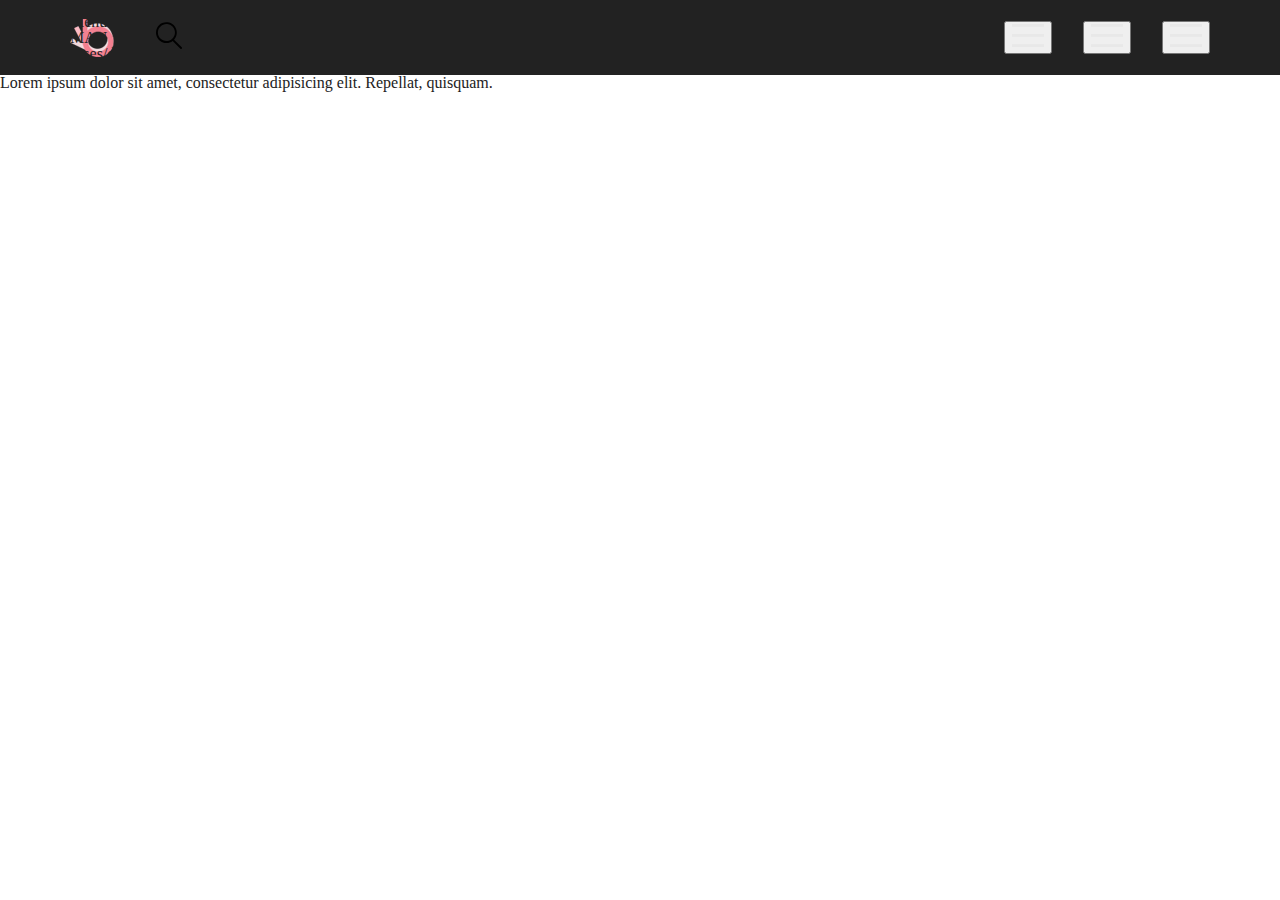
==== index.html @ 7499a008 "сборка проекта" ====
<!DOCTYPE html>
<html lang="en">

<head>
    <meta charset="UTF-8">
    <title>Магазин</title>
    <link rel="stylesheet" href="css/style.css">
    <link rel="stylesheet" href="css/reset.css">
    <link rel="preconnect" href="https://fonts.gstatic.com">
    <link href="https://fonts.googleapis.com/css2?family=Lato:wght@300;400;700&display=swap" rel="stylesheet">
</head>

<body>
    <header class="header">
        <div class="container header_container">
            <div class="header_logo_wrp">
                <img class="header_logo" src="img/logo.svg" alt="logo" width="44" height="38">
                <buttom class="header_button">
                    <svg width="27" height="28" viewBox="0 0 27 28" xmlns="http://www.w3.org/2000/svg">
                        <path d="M19.0596 17.6259C20.6713 15.8658 21.6282 13.6048 21.7698 11.2225C21.9113 8.84018 21.2288 6.48173 19.8369 4.54318C18.445 2.60463 16.4285 1.20404 14.126 0.576619C11.8234 -0.0508009 9.3751 0.13316 7.19217 1.09761C5.00923 2.06205 3.22463 3.74825 2.13804 5.87302C1.05145 7.9978 0.729054 10.4318 1.225 12.7661C1.72094 15.1005 3.00501 17.1932 4.86158 18.6927C6.71814 20.1922 9.03413 21.0072 11.4206 21.0009C13.673 21.004 15.8645 20.27 17.6606 18.9109L25.4086 26.7179C25.4941 26.807 25.5965 26.8781 25.7099 26.927C25.8232 26.9759 25.9452 27.0017 26.0686 27.0029C26.1923 27.0033 26.3148 26.9782 26.4283 26.9292C26.5419 26.8801 26.6441 26.8082 26.7286 26.7179C26.9025 26.537 26.9997 26.2958 26.9997 26.0449C26.9997 25.794 26.9025 25.5528 26.7286 25.3719L19.0596 17.6259ZM2.88662 10.5009C2.89946 8.81563 3.41094 7.17187 4.35659 5.77685C5.30224 4.38183 6.63972 3.29801 8.20044 2.662C9.76115 2.02599 11.4752 1.86627 13.1266 2.20298C14.7779 2.53969 16.2926 3.35775 17.4797 4.55404C18.6668 5.75033 19.4732 7.27129 19.7972 8.92519C20.1212 10.5791 19.9483 12.2919 19.3002 13.8476C18.6522 15.4034 17.5581 16.7325 16.1559 17.6674C14.7536 18.6023 13.1059 19.1011 11.4206 19.1009C9.14916 19.0901 6.97482 18.1784 5.37484 16.566C3.77486 14.9537 2.87998 12.7724 2.88662 10.5009Z" />
                    </svg>
                </buttom>
            </div>
            <ul class="header_menu-list">
                <li class="header_menu-item">
                    <button class="header_button">
                        <svg width="32" height="23" viewBox="0 0 32 23" fill="none" xmlns="http://www.w3.org/2000/svg">
                            <path d="M0 23V20.31H32V23H0ZM0 12.76V10.07H32V12.76H0ZM0 2.69V0H32V2.69H0Z" fill="#E8E8E8" />
                        </svg>
                    </button>
                </li>
                <li class="header_menu-item">
                    <button class="header_button">
                        <svg width="32" height="23" viewBox="0 0 32 23" fill="none" xmlns="http://www.w3.org/2000/svg">
                            <path d="M0 23V20.31H32V23H0ZM0 12.76V10.07H32V12.76H0ZM0 2.69V0H32V2.69H0Z" fill="#E8E8E8" />
                        </svg>
                    </button>
                </li>
                <li class="header_menu-item">
                    <button class="header_button">
                        <svg width="32" height="23" viewBox="0 0 32 23" fill="none" xmlns="http://www.w3.org/2000/svg">
                            <path d="M0 23V20.31H32V23H0ZM0 12.76V10.07H32V12.76H0ZM0 2.69V0H32V2.69H0Z" fill="#E8E8E8" />
                        </svg>
                    </button>
                </li>
            </ul>
            <nav class="header_navugation">
                <p class="header_navugation-title">Menu</p>
                <ul>
                    <li class="header_navigation-item">
                        <p class="header_navigation-item">MAN</p>
                        <ul class="header_navigation-sub-list">
                            <li>asses/dges</li>
                        </ul>
                    </li>
                    <li class="header_navigation-item"></li>
                    <li class="header_navigation-item"></li>
                </ul>
            </nav>
        </div>
    </header>
    <main class="main">
    <h1>Lorem ipsum dolor sit amet, consectetur adipisicing elit. Repellat, quisquam.</h1>

    </main>

    <footer class="footer">

    </footer>
</body></html>
---- css/style.css ----
body {
    font-family: 'Lato', sans-serif;
    font-style: normal;
    font-weight: 300;
    font-size: 13.972px;
    line-height: 17px;
}

:root {
    --black-color: #222222
}

.header {
    position: relative;
    height: 75px;
    background-color: var(--black-color);
}

.container {
    width: 1140px;
    margin: 0 auto;
}

.header_logo {
    margin: 0 41px 0 0;
}

.header_logo_wrp {}

.heder_button {
    padding: 10px 0 0 0;
    background-color: transparent;
    border: none;
}

.header_container {
    justify-content: space-between;
    height: 100%;
    display: flex;
    align-items: center;
}

.header_menu-list,
.header_logo_wrp {
    display: flex;
    align-items: center;
}

.header_menu-item:not(:last-child) {
    margin: 0 31px 0 0;
}

.header_navugation {
    position: absolute;

}
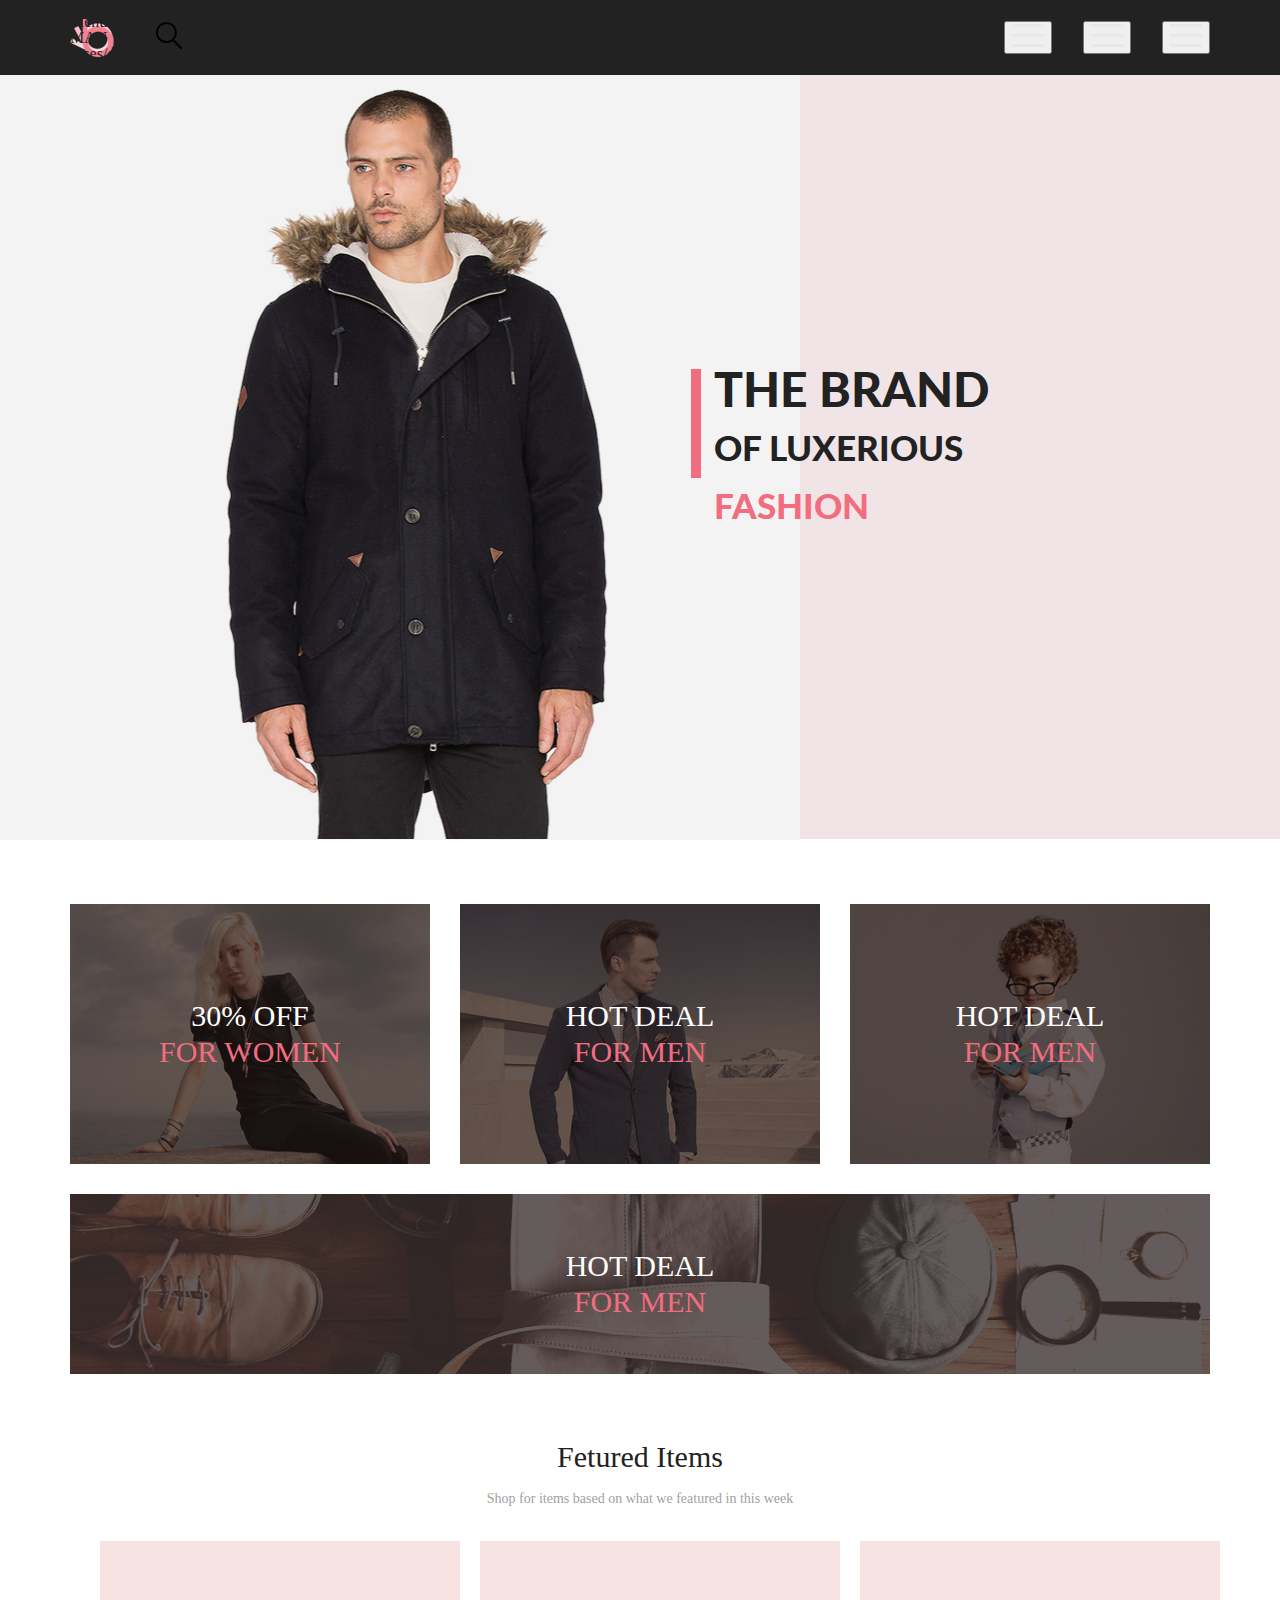
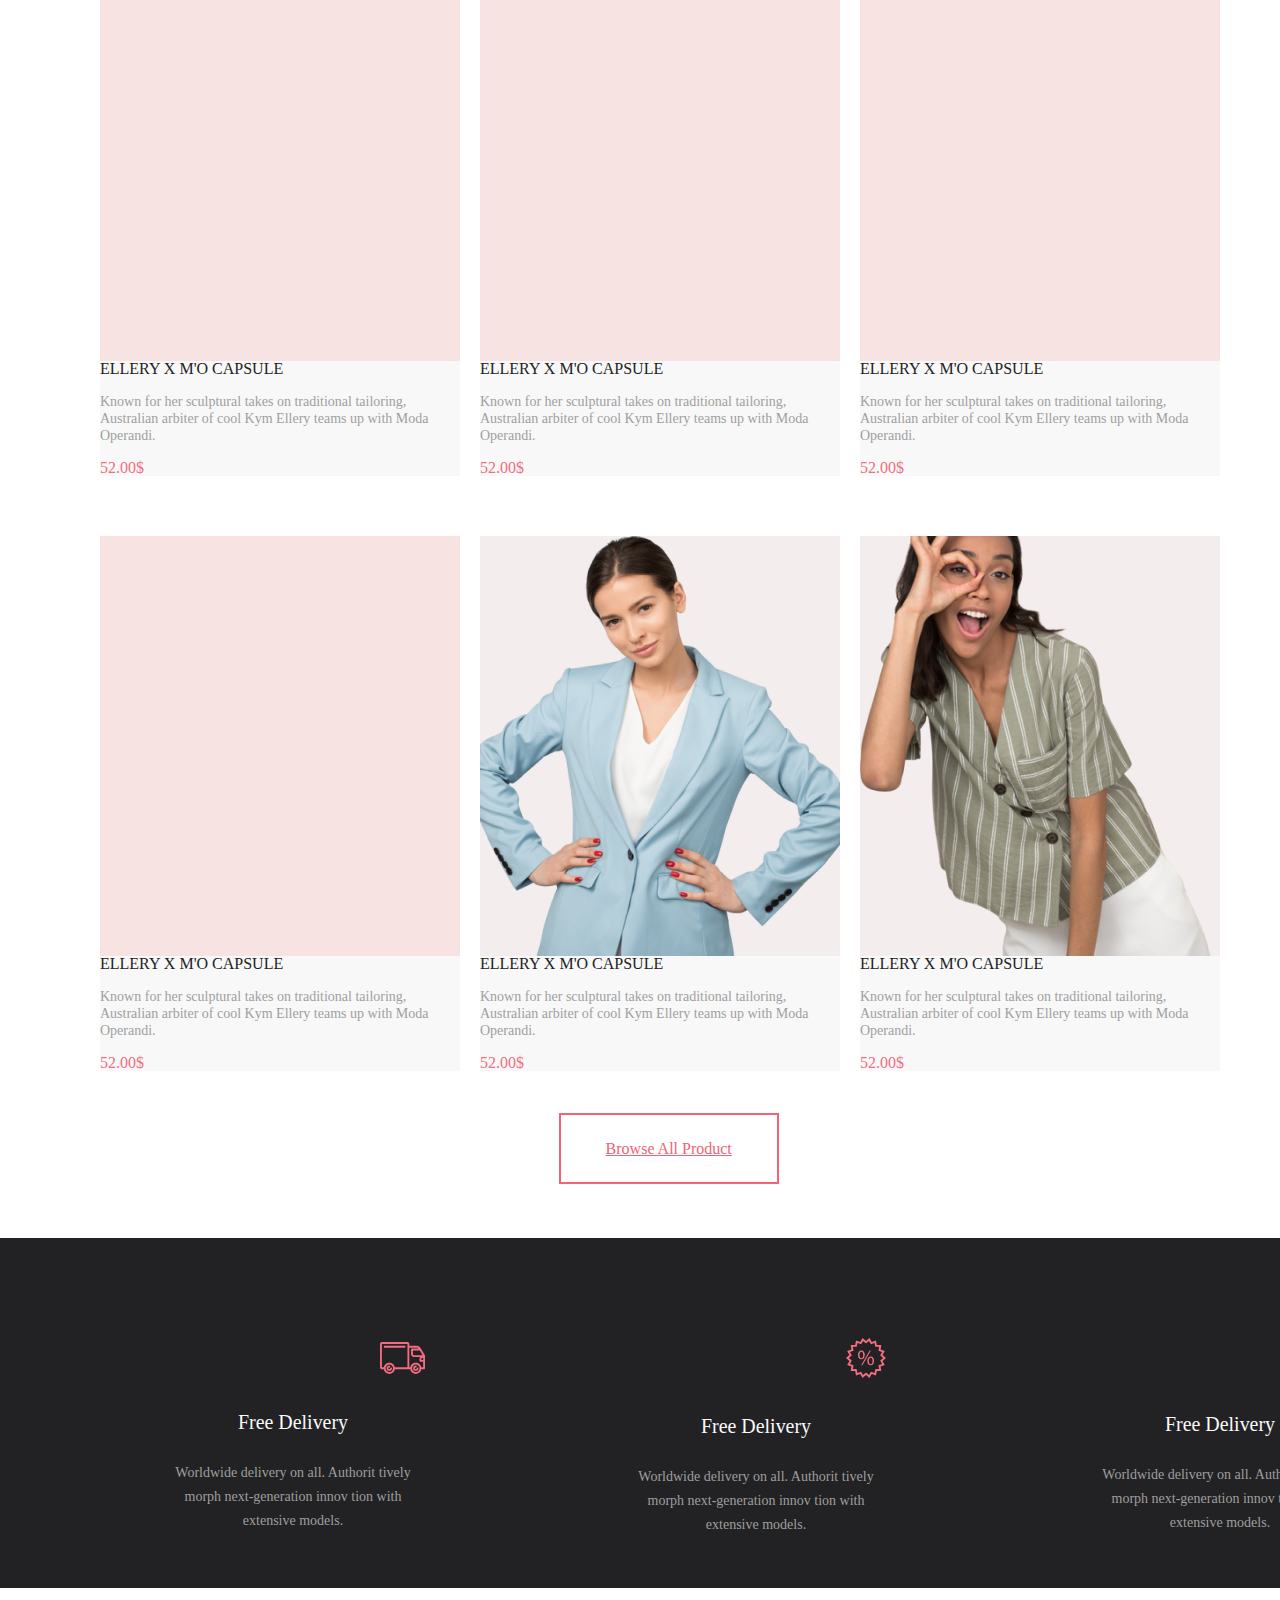
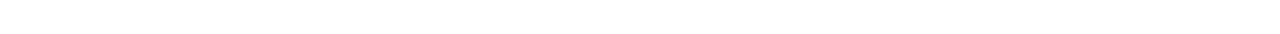
==== commit 72647eeb: "собранный макет" ====
--- a/index.html
+++ b/index.html
@@ -7,7 +7,7 @@
     <link rel="stylesheet" href="css/style.css">
     <link rel="stylesheet" href="css/reset.css">
     <link rel="preconnect" href="https://fonts.gstatic.com">
-    <link href="https://fonts.googleapis.com/css2?family=Lato:wght@300;400;700&display=swap" rel="stylesheet">
+    <link href="https://fonts.googleapis.com/css2?family=Lato:wght@300;400;700:900&display=swap" rel="stylesheet">
 </head>
 
 <body>
@@ -59,12 +59,133 @@
             </nav>
         </div>
     </header>
+
     <main class="main">
-    <h1>Lorem ipsum dolor sit amet, consectetur adipisicing elit. Repellat, quisquam.</h1>
+        <div class="cap">
+            <div class="content">
+                <img src="img/upIcon.png" alt="poto">
+            </div>
+            <div class="puhovik">
+                <img src="img/puhovik.png" alt="puhovik">
+            </div>
+            <div class="border">
+            </div>
+            <div class="text_cap">
+                <h2>THE BRAND</h2>
+                <p class="sub">OF LUXERIOUS <span class="pink">FASHION</span></p>
+            </div>
+        </div>
 
+        <div class="small_baners_box">
+            <div class="small_baners container">
+                <div class="small_baner">
+                    <div class="image">
+                        <img src="img/content1.png" alt="">
+                    </div>
+                    <div class="text">
+                        <p>30% OFF<br><span class="pink">FOR WOMEN</span></p>
+                    </div>
+                </div>
+                <div class="small_baner">
+                    <div class="image">
+                        <img src="img/content2.png" alt="">
+                    </div>
+                    <div class="text">
+                        <p>HOT DEAL<br><span class="pink">FOR MEN</span></p>
+                    </div>
+                </div>
+                <div class="small_baner">
+                    <div class="image">
+                        <img src="img/content3.png" alt="">
+                    </div>
+                    <div class="text">
+                        <p>HOT DEAL<br><span class="pink">FOR MEN</span></p>
+                    </div>
+                </div>
+            </div>
+
+            <div class="small_baners container">
+                <div class="small_baner">
+                    <div class="image">
+                        <img src="img/content4.png" alt="">
+                    </div>
+                    <div class="text">
+                        <p>HOT DEAL<br><span class="pink">FOR MEN</span></p>
+                    </div>
+                </div>
+            </div>
+        </div>
+
+        <div class="shop container">
+            <div class="text">
+                <p>Fetured Items<br><span class="low_text">Shop for items based on what we featured in this week</span></p>
+            </div>
+            <div class="shop_room">
+                <div class="product">
+                    <img class="img_product" src="img/fon_reset.png" alt="">
+                    <div class="subtext">
+                        <p>ELLERY X M'O CAPSULE<br><br><span class="low_text">Known for her sculptural takes on traditional tailoring, Australian arbiter of cool Kym Ellery teams up with Moda Operandi.</span><br><br><span class="pink">52.00$</span></p>
+                    </div>
+                </div>
+                <div class="product">
+                    <img class="img_product" src="img/fon_reset.png" alt="">
+                    <div class="subtext">
+                        <p>ELLERY X M'O CAPSULE<br><br><span class="low_text">Known for her sculptural takes on traditional tailoring, Australian arbiter of cool Kym Ellery teams up with Moda Operandi.</span><br><br><span class="pink">52.00$</span></p>
+                    </div>
+                </div>
+                <div class="product">
+                    <img class="img_product" src="img/fon_reset.png" alt="">
+                    <div class="subtext">
+                        <p>ELLERY X M'O CAPSULE<br><br><span class="low_text">Known for her sculptural takes on traditional tailoring, Australian arbiter of cool Kym Ellery teams up with Moda Operandi.</span><br><br><span class="pink">52.00$</span></p>
+                    </div>
+                </div>
+            </div>
+            <div class="shop_room">
+                <div class="product">
+                    <img class="img_product" src="img/fon_reset.png" alt="">
+                    <div class="subtext">
+                        <p>ELLERY X M'O CAPSULE<br><br><span class="low_text">Known for her sculptural takes on traditional tailoring, Australian arbiter of cool Kym Ellery teams up with Moda Operandi.</span><br><br><span class="pink">52.00$</span></p>
+                    </div>
+                </div>
+                <div class="product">
+                    <img src="img/product5.png" alt="">
+                    <div class="subtext">
+                        <p>ELLERY X M'O CAPSULE<br><br><span class="low_text">Known for her sculptural takes on traditional tailoring, Australian arbiter of cool Kym Ellery teams up with Moda Operandi.</span><br><br><span class="pink">52.00$</span></p>
+                    </div>
+                </div>
+                <div class="product">
+                    <img class="img_product" src="img/product6.png" alt="">
+                    <div class="subtext">
+                        <p>ELLERY X M'O CAPSULE<br><br><span class="low_text">Known for her sculptural takes on traditional tailoring, Australian arbiter of cool Kym Ellery teams up with Moda Operandi.</span><br><br><span class="pink">52.00$</span></p>
+                    </div>
+                </div>
+            </div>
+            <div class="button_sale">
+                <a class="sale" href="#">Browse All Product</a>
+            </div>
+        </div>
+        <div class="clear"></div>
     </main>
-
-    <footer class="footer">
-
+    <footer class="footer clear">
+            <div class="footer_info">
+                <div class="quality">
+                    <img class="qua" src="img/qua1.svg" alt="">
+                    <div class="text"><br>
+                        <p>Free Delivery<br><br><span class="low_text">Worldwide delivery on all. Authorit tively morph next-generation innov tion with extensive models.</span></p>
+                    </div>
+                </div>
+                <div class="quality">
+                    <img class="qua" src="img/qua3.svg" alt="">
+                    <div class="text"><br>
+                        <p>Free Delivery<br><br><span class="low_text">Worldwide delivery on all. Authorit tively morph next-generation innov tion with extensive models.</span></p>
+                    </div>
+                </div>
+                <div class="quality">
+                    <img class="qua" src="img/qua2.svg" alt="">
+                    <div class="text"><br>
+                        <p>Free Delivery<br><br><span class="low_text">Worldwide delivery on all. Authorit tively morph next-generation innov tion with extensive models.</span></p>
+                    </div>
+                </div>
+            </div>
     </footer>
 </body></html>
--- a/css/style.css
+++ b/css/style.css
@@ -1,13 +1,14 @@
+:root {
+    --black-color: #222222
+}
+
 body {
     font-family: 'Lato', sans-serif;
     font-style: normal;
     font-weight: 300;
-    font-size: 13.972px;
+    font-size: 14px;
     line-height: 17px;
-}
-
-:root {
-    --black-color: #222222
+    width: 100%;
 }
 
 .header {
@@ -24,8 +25,6 @@
 .header_logo {
     margin: 0 41px 0 0;
 }
-
-.header_logo_wrp {}
 
 .heder_button {
     padding: 10px 0 0 0;
@@ -54,3 +53,163 @@
     position: absolute;
 
 }
+
+.cap {
+    margin: auto;
+    width: 100%;
+    background: #F1E4E6;
+}
+
+.text_cap {
+    position: absolute;
+    left: 55.75%;
+    right: 20.69%;
+    top: 40%;
+    bottom: 86.86%;
+    font-family: Lato;
+    font-style: normal;
+    font-weight: 900;
+    font-size: 48px;
+    line-height: 58px;
+    color: #222222;
+}
+
+.border {
+    position: absolute;
+    left: 54%;
+    right: 45.25%;
+    top: 41%;
+    bottom: 46.89%;
+    background: #F16D7F;
+}
+
+.cap .sub {
+    font-size: 35px;
+}
+
+.pink {
+    color: #F16D7F;
+}
+
+.content {
+    position: absolute;
+
+}
+
+puhovik {
+    position: absolute;
+}
+
+.small_baners_box {
+    margin: 50px 0;
+}
+
+.small_baners {
+    display: flex;
+    justify-content: space-between;
+}
+
+.small_baner {
+    position: relative;
+    margin: 15px 0;
+}
+
+.small_baner .image {
+    position: relative;
+}
+
+.small_baner .image:after {
+    content: '';
+    display: block;
+    position: absolute;
+    top: 0;
+    left: 0;
+    width: 100%;
+    height: 100%;
+    background: url('/img/contentFon.png') center center no-repeat;
+    background-size: cover;
+}
+
+.small_baner .text {
+    position: absolute;
+    top: 50%;
+    transform: translate(0, -50%);
+    left: 0;
+    text-align: center;
+    width: 100%;
+    color: #fff;
+}
+
+.text {
+    font-size: 30px;
+    line-height: 36px;
+    text-align: center;
+    margin: 0 auto;
+}
+
+.low_text {
+    font-size: 14px;
+    line-height: 17px;
+    color: #9F9F9F;
+}
+
+.img_product {
+    background-color: #F7E4E2;
+
+}
+
+.shop_room {
+    display: flex;
+    padding: 20px
+}
+
+.shop_room .product {
+    margin: 10px;
+    background: #F8F8F8;
+}
+
+.shop .button_sale {
+    position: relative;
+    float: right;
+    right: 38%;
+    margin-top: 38px;
+}
+
+.button_sale .sale {
+    font-size: 16px;
+    line-height: 19px;
+    color: #F26376;
+    outline: 2px solid #F26376;
+    padding: 25px 45px;
+}
+
+.clear {
+    clear: both;
+}
+
+.footer {
+    background-color: #222224;
+    margin-top: 80px;
+    height: 350px;
+}
+
+.footer_info {
+    margin: 60px;
+    display: flex;
+}
+
+.quality {
+    align-content: center;
+    margin: 100px;
+}
+
+.quality .text p {
+    color: #FBFBFB;
+    font-size: 19.96px;
+    line-height: 24px;
+    text-align: center
+}
+
+.qua {
+     margin-left: 220px
+}
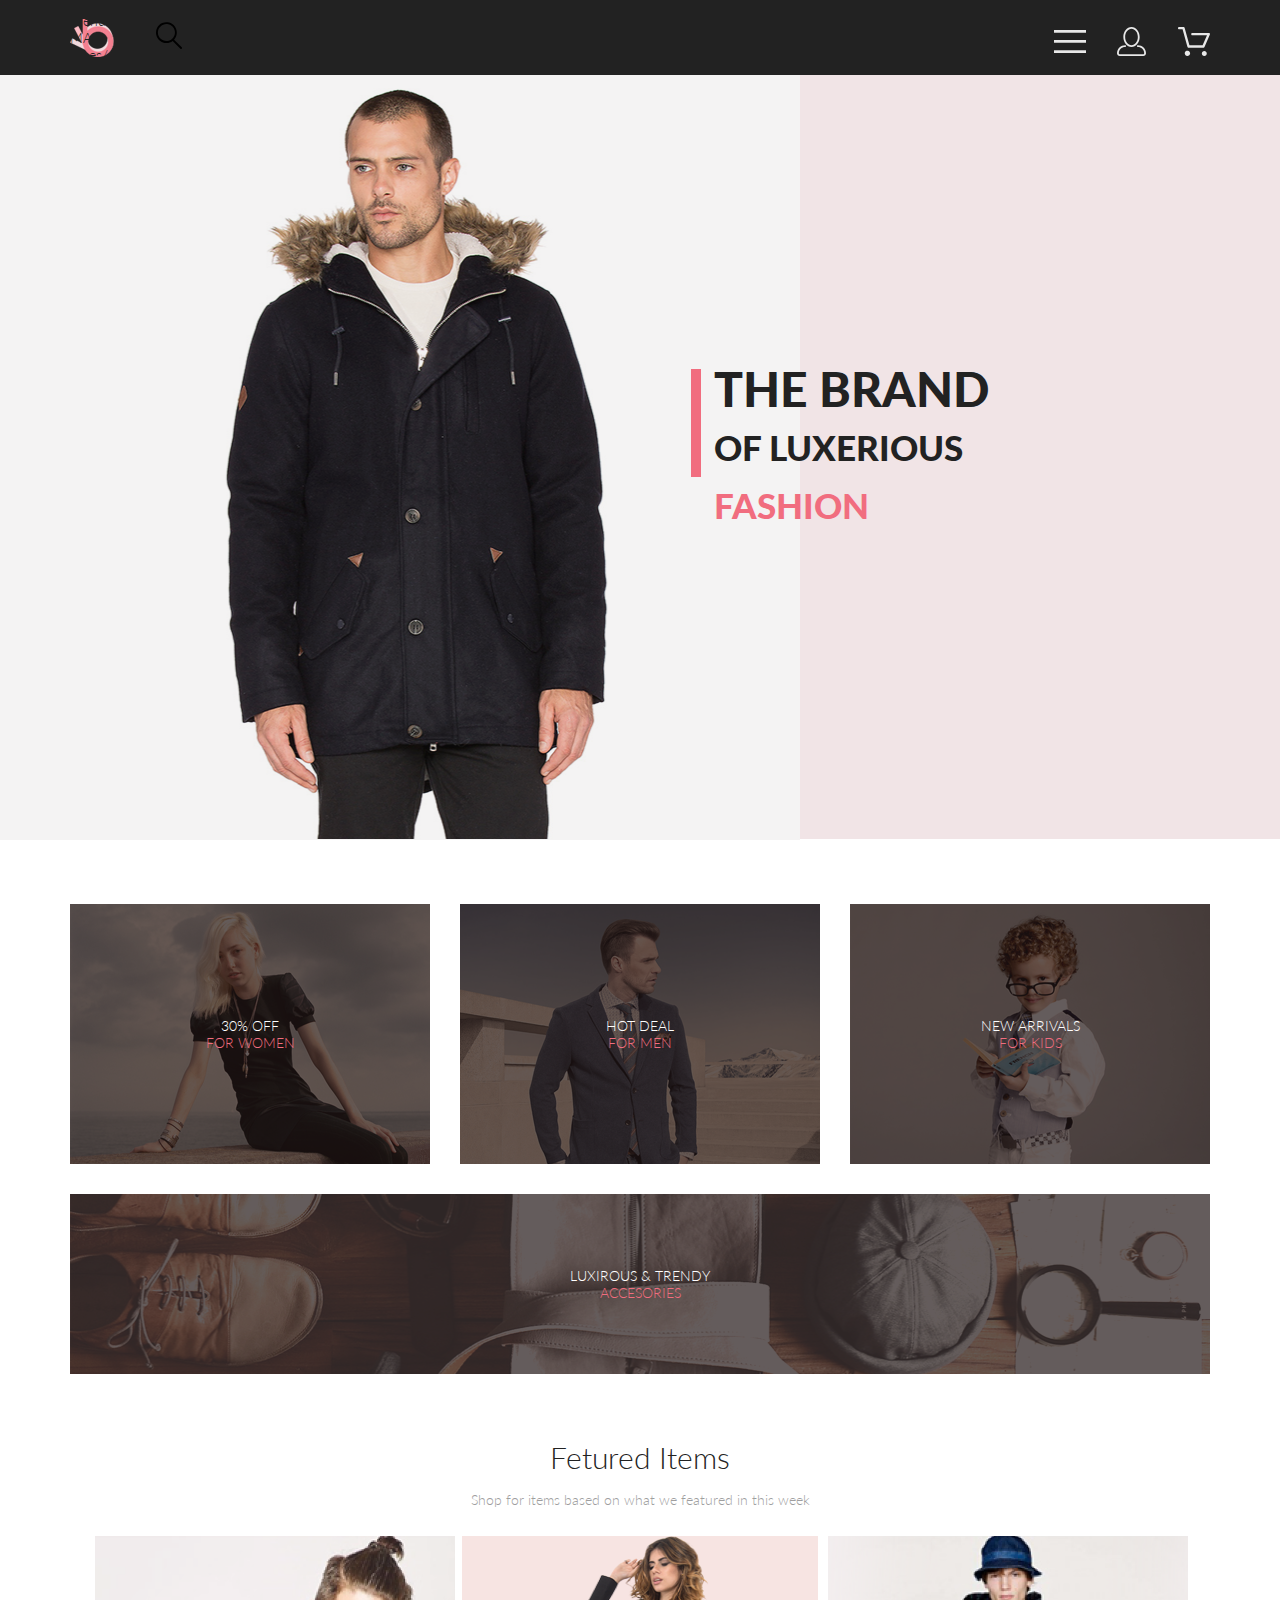
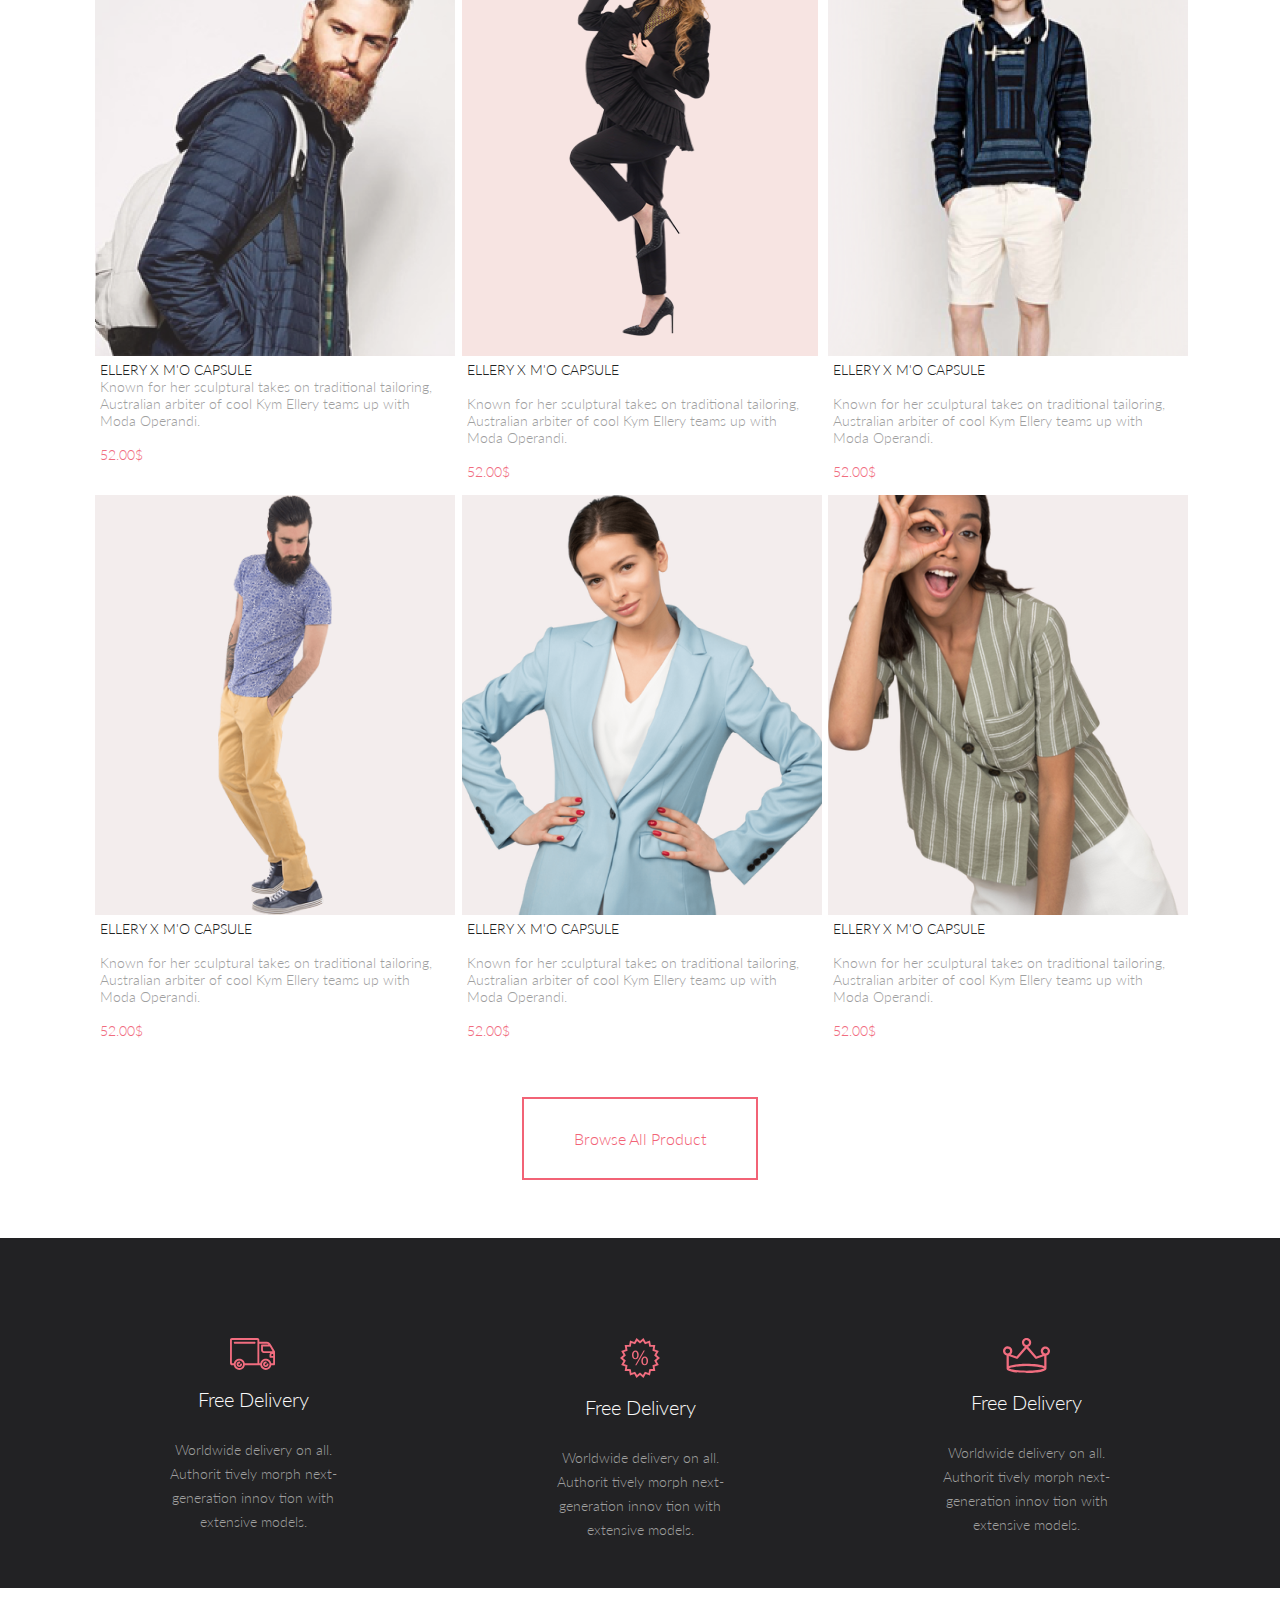
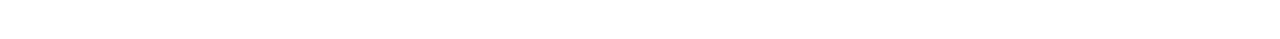
==== commit b8acf2ab: "новый проект" ====
--- a/index.html
+++ b/index.html
@@ -4,8 +4,8 @@
 <head>
     <meta charset="UTF-8">
     <title>Магазин</title>
+    <link rel="stylesheet" href="css/reset.css">
     <link rel="stylesheet" href="css/style.css">
-    <link rel="stylesheet" href="css/reset.css">
     <link rel="preconnect" href="https://fonts.gstatic.com">
     <link href="https://fonts.googleapis.com/css2?family=Lato:wght@300;400;700:900&display=swap" rel="stylesheet">
 </head>
@@ -31,15 +31,15 @@
                 </li>
                 <li class="header_menu-item">
                     <button class="header_button">
-                        <svg width="32" height="23" viewBox="0 0 32 23" fill="none" xmlns="http://www.w3.org/2000/svg">
-                            <path d="M0 23V20.31H32V23H0ZM0 12.76V10.07H32V12.76H0ZM0 2.69V0H32V2.69H0Z" fill="#E8E8E8" />
+                        <svg width="29" height="29" viewBox="0 0 29 29" fill="none" xmlns="http://www.w3.org/2000/svg">
+                            <path d="M14.5 19.937C19 19.937 22.656 15.464 22.656 9.968C22.656 4.472 19 0 14.5 0C13.3631 0.0217413 12.2463 0.303398 11.2351 0.823397C10.2239 1.34339 9.34507 2.08794 8.66602 3C7.12663 4.99573 6.30819 7.45381 6.34399 9.974C6.34399 15.465 10 19.937 14.5 19.937ZM14.5 1.813C18 1.813 20.844 5.472 20.844 9.969C20.844 14.466 17.998 18.125 14.5 18.125C11.002 18.125 8.15603 14.465 8.15503 9.969C8.15403 5.473 11 1.813 14.5 1.813ZM20.844 18.125C20.6036 18.125 20.373 18.2205 20.203 18.3905C20.033 18.5605 19.9375 18.7911 19.9375 19.0315C19.9375 19.2719 20.033 19.5025 20.203 19.6725C20.373 19.8425 20.6036 19.938 20.844 19.938C22.526 19.9399 24.1386 20.6088 25.3279 21.7982C26.5172 22.9875 27.1861 24.6 27.188 26.282C27.1875 26.5221 27.0918 26.7523 26.922 26.9221C26.7522 27.0918 26.5221 27.1875 26.282 27.188H2.71997C2.47985 27.1875 2.24975 27.0918 2.07996 26.9221C1.91016 26.7523 1.81449 26.5221 1.81396 26.282C1.81608 24.6001 2.48517 22.9877 3.67444 21.7985C4.86371 20.6092 6.47608 19.9401 8.15796 19.938C8.39824 19.938 8.62868 19.8425 8.79858 19.6726C8.96849 19.5027 9.06396 19.2723 9.06396 19.032C9.06396 18.7917 8.96849 18.5613 8.79858 18.3914C8.62868 18.2215 8.39824 18.126 8.15796 18.126C5.99541 18.1279 3.92201 18.9875 2.39258 20.5164C0.863144 22.0453 0.00264777 24.1185 0 26.281C0.000794067 27.0019 0.287502 27.693 0.797241 28.2027C1.30698 28.7125 1.99811 28.9992 2.71899 29H26.282C27.0027 28.9989 27.6936 28.7121 28.2031 28.2024C28.7126 27.6927 28.9992 27.0017 29 26.281C28.9974 24.1187 28.1372 22.0457 26.6083 20.5168C25.0793 18.9878 23.0063 18.1276 20.844 18.125Z" fill="#E8E8E8" />
                         </svg>
                     </button>
                 </li>
                 <li class="header_menu-item">
                     <button class="header_button">
-                        <svg width="32" height="23" viewBox="0 0 32 23" fill="none" xmlns="http://www.w3.org/2000/svg">
-                            <path d="M0 23V20.31H32V23H0ZM0 12.76V10.07H32V12.76H0ZM0 2.69V0H32V2.69H0Z" fill="#E8E8E8" />
+                        <svg width="33" height="29" viewBox="0 0 33 29" fill="none" xmlns="http://www.w3.org/2000/svg">
+                            <path d="M27.199 29C26.5512 28.9738 25.9396 28.6948 25.4952 28.2227C25.0509 27.7506 24.8094 27.1232 24.8225 26.475C24.8356 25.8269 25.1023 25.2097 25.5653 24.7559C26.0283 24.3022 26.6508 24.048 27.2991 24.048C27.9474 24.048 28.5697 24.3022 29.0327 24.7559C29.4957 25.2097 29.7624 25.8269 29.7755 26.475C29.7886 27.1232 29.5471 27.7506 29.1028 28.2227C28.6585 28.6948 28.0468 28.9738 27.399 29H27.199ZM7.75098 26.32C7.75098 25.79 7.90815 25.2718 8.20264 24.8311C8.49712 24.3904 8.91569 24.0469 9.4054 23.844C9.8951 23.6412 10.434 23.5881 10.9539 23.6915C11.4737 23.7949 11.9512 24.0502 12.326 24.425C12.7009 24.7998 12.9562 25.2773 13.0596 25.7972C13.163 26.317 13.1098 26.8559 12.907 27.3456C12.7041 27.8353 12.3606 28.2539 11.9199 28.5483C11.4792 28.8428 10.9611 29 10.431 29C10.0789 29.0003 9.73017 28.9311 9.40479 28.7966C9.0794 28.662 8.78374 28.4646 8.53467 28.2158C8.28559 27.9669 8.08805 27.6713 7.95325 27.3461C7.81844 27.0208 7.74902 26.6721 7.74902 26.32H7.75098ZM11.551 20.686C11.2916 20.6868 11.039 20.6024 10.8322 20.4457C10.6253 20.2891 10.4756 20.0689 10.406 19.819L5.573 2.36401H2.18005C1.86657 2.36401 1.56591 2.23947 1.34424 2.01781C1.12257 1.79614 0.998047 1.49549 0.998047 1.18201C0.998047 0.868519 1.12257 0.567873 1.34424 0.346205C1.56591 0.124537 1.86657 5.81268e-06 2.18005 5.81268e-06H6.46106C6.72055 -0.00080736 6.97309 0.0837201 7.17981 0.240568C7.38653 0.397416 7.53589 0.617884 7.60498 0.868006L12.438 18.323H25.616L29.999 8.27501H15.399C15.2409 8.27961 15.0834 8.25242 14.9359 8.19507C14.7884 8.13771 14.6539 8.05134 14.5404 7.94108C14.4269 7.83082 14.3366 7.69891 14.275 7.55315C14.2134 7.40739 14.1816 7.25075 14.1816 7.0925C14.1816 6.93426 14.2134 6.77762 14.275 6.63186C14.3366 6.4861 14.4269 6.35419 14.5404 6.24393C14.6539 6.13367 14.7884 6.0473 14.9359 5.98994C15.0834 5.93259 15.2409 5.90541 15.399 5.91001H31.812C32.0077 5.90996 32.2003 5.95866 32.3724 6.05172C32.5446 6.14478 32.6908 6.27926 32.798 6.44301C32.9058 6.60729 32.9714 6.79569 32.9889 6.99145C33.0063 7.18721 32.9752 7.38424 32.8981 7.565L27.493 19.977C27.4007 20.1876 27.249 20.3668 27.0565 20.4927C26.864 20.6186 26.6391 20.6858 26.4091 20.686H11.551Z" fill="#E8E8E8" />
                         </svg>
                     </button>
                 </li>
@@ -99,7 +99,7 @@
                         <img src="img/content3.png" alt="">
                     </div>
                     <div class="text">
-                        <p>HOT DEAL<br><span class="pink">FOR MEN</span></p>
+                        <p>NEW ARRIVALS<br><span class="pink">FOR KIDS</span></p>
                     </div>
                 </div>
             </div>
@@ -110,82 +110,96 @@
                         <img src="img/content4.png" alt="">
                     </div>
                     <div class="text">
-                        <p>HOT DEAL<br><span class="pink">FOR MEN</span></p>
+                        <p>LUXIROUS & TRENDY<br><span class="pink"> ACCESORIES</span></p>
                     </div>
                 </div>
             </div>
         </div>
 
         <div class="shop container">
-            <div class="text">
+            <div class="title">
                 <p>Fetured Items<br><span class="low_text">Shop for items based on what we featured in this week</span></p>
             </div>
             <div class="shop_room">
                 <div class="product">
-                    <img class="img_product" src="img/fon_reset.png" alt="">
-                    <div class="subtext">
-                        <p>ELLERY X M'O CAPSULE<br><br><span class="low_text">Known for her sculptural takes on traditional tailoring, Australian arbiter of cool Kym Ellery teams up with Moda Operandi.</span><br><br><span class="pink">52.00$</span></p>
-                    </div>
-                </div>
-                <div class="product">
-                    <img class="img_product" src="img/fon_reset.png" alt="">
-                    <div class="subtext">
-                        <p>ELLERY X M'O CAPSULE<br><br><span class="low_text">Known for her sculptural takes on traditional tailoring, Australian arbiter of cool Kym Ellery teams up with Moda Operandi.</span><br><br><span class="pink">52.00$</span></p>
-                    </div>
-                </div>
-                <div class="product">
-                    <img class="img_product" src="img/fon_reset.png" alt="">
-                    <div class="subtext">
-                        <p>ELLERY X M'O CAPSULE<br><br><span class="low_text">Known for her sculptural takes on traditional tailoring, Australian arbiter of cool Kym Ellery teams up with Moda Operandi.</span><br><br><span class="pink">52.00$</span></p>
-                    </div>
-                </div>
-            </div>
-            <div class="shop_room">
-                <div class="product">
-                    <img class="img_product" src="img/fon_reset.png" alt="">
-                    <div class="subtext">
-                        <p>ELLERY X M'O CAPSULE<br><br><span class="low_text">Known for her sculptural takes on traditional tailoring, Australian arbiter of cool Kym Ellery teams up with Moda Operandi.</span><br><br><span class="pink">52.00$</span></p>
-                    </div>
-                </div>
-                <div class="product">
-                    <img src="img/product5.png" alt="">
-                    <div class="subtext">
-                        <p>ELLERY X M'O CAPSULE<br><br><span class="low_text">Known for her sculptural takes on traditional tailoring, Australian arbiter of cool Kym Ellery teams up with Moda Operandi.</span><br><br><span class="pink">52.00$</span></p>
-                    </div>
-                </div>
-                <div class="product">
-                    <img class="img_product" src="img/product6.png" alt="">
-                    <div class="subtext">
-                        <p>ELLERY X M'O CAPSULE<br><br><span class="low_text">Known for her sculptural takes on traditional tailoring, Australian arbiter of cool Kym Ellery teams up with Moda Operandi.</span><br><br><span class="pink">52.00$</span></p>
-                    </div>
-                </div>
-            </div>
-            <div class="button_sale">
-                <a class="sale" href="#">Browse All Product</a>
-            </div>
+                    <div class="image">
+                        <img src="img/product1.png" alt="">
+                    </div>
+                    <div class="subtext">
+                        <h3><a class="subtext_link" href="#">ELLERY X M'O CAPSULE</a></h3>
+                        <p class="low_text">Known for her sculptural takes on traditional tailoring, Australian arbiter of cool Kym Ellery teams up with Moda Operandi.<br><br><span class="pink">52.00$</span></p>
+                    </div>
+                </div>
+                <div class="product">
+                    <div class="image">
+                        <img src="img/product2.png" alt="">
+                    </div>
+                    <div class="subtext">
+                        <a class="subtext_link" href="#">ELLERY X M'O CAPSULE</a>
+                        <br><br><span class="low_text">Known for her sculptural takes on traditional tailoring, Australian arbiter of cool Kym Ellery teams up with Moda Operandi.</span><br><br><span class="pink">52.00$</span>
+                    </div>
+                </div>
+                <div class="product">
+                    <div class="image">
+                        <img src="img/product3.png" alt="">
+                    </div>
+                    <div class="subtext">
+                        <a class="subtext_link" href="#">ELLERY X M'O CAPSULE</a>
+                        <br><br><span class="low_text">Known for her sculptural takes on traditional tailoring, Australian arbiter of cool Kym Ellery teams up with Moda Operandi.</span><br><br><span class="pink">52.00$</span>
+                    </div>
+                </div>
+                <div class="product">
+                    <div class="image">
+                        <img src="img/product4.png" alt="">
+                    </div>
+                    <div class="subtext">
+                        <a class="subtext_link" href="#">ELLERY X M'O CAPSULE</a>
+                        <br><br><span class="low_text">Known for her sculptural takes on traditional tailoring, Australian arbiter of cool Kym Ellery teams up with Moda Operandi.</span><br><br><span class="pink">52.00$</span>
+                    </div>
+                </div>
+                <div class="product">
+                    <div class="image">
+                        <img src="img/product5.png" alt="">
+                    </div>
+                    <div class="subtext">
+                        <a class="subtext_link" href="#">ELLERY X M'O CAPSULE</a>
+                        <br><br><span class="low_text">Known for her sculptural takes on traditional tailoring, Australian arbiter of cool Kym Ellery teams up with Moda Operandi.</span><br><br><span class="pink">52.00$</span>
+                    </div>
+                </div>
+                <div class="product">
+                    <div class="image">
+                        <img src="img/product6.png" alt="">
+                    </div>
+                    <div class="subtext">
+                        <a class="subtext_link" href="#">ELLERY X M'O CAPSULE</a>
+                        <br><br><span class="low_text">Known for her sculptural takes on traditional tailoring, Australian arbiter of cool Kym Ellery teams up with Moda Operandi.</span><br><br><span class="pink">52.00$</span>
+                    </div>
+                </div>
+            </div>
+            <a class="button_sale sale" href="#">Browse All Product</a>
         </div>
         <div class="clear"></div>
     </main>
     <footer class="footer clear">
-            <div class="footer_info">
-                <div class="quality">
-                    <img class="qua" src="img/qua1.svg" alt="">
-                    <div class="text"><br>
-                        <p>Free Delivery<br><br><span class="low_text">Worldwide delivery on all. Authorit tively morph next-generation innov tion with extensive models.</span></p>
-                    </div>
-                </div>
-                <div class="quality">
-                    <img class="qua" src="img/qua3.svg" alt="">
-                    <div class="text"><br>
-                        <p>Free Delivery<br><br><span class="low_text">Worldwide delivery on all. Authorit tively morph next-generation innov tion with extensive models.</span></p>
-                    </div>
-                </div>
-                <div class="quality">
-                    <img class="qua" src="img/qua2.svg" alt="">
-                    <div class="text"><br>
-                        <p>Free Delivery<br><br><span class="low_text">Worldwide delivery on all. Authorit tively morph next-generation innov tion with extensive models.</span></p>
-                    </div>
-                </div>
-            </div>
+        <div class="footer_info">
+            <div class="quality">
+                <img class="qua" src="img/qua1.svg" alt="">
+                <div class="text"><br>
+                    <p>Free Delivery<br><br><span class="low_text">Worldwide delivery on all. Authorit tively morph next-generation innov tion with extensive models.</span></p>
+                </div>
+            </div>
+            <div class="quality">
+                <img class="qua" src="img/qua3.svg" alt="">
+                <div class="text"><br>
+                    <p>Free Delivery<br><br><span class="low_text">Worldwide delivery on all. Authorit tively morph next-generation innov tion with extensive models.</span></p>
+                </div>
+            </div>
+            <div class="quality">
+                <img class="qua" src="img/qua2.svg" alt="">
+                <div class="text"><br>
+                    <p>Free Delivery<br><br><span class="low_text">Worldwide delivery on all. Authorit tively morph next-generation innov tion with extensive models.</span></p>
+                </div>
+            </div>
+        </div>
     </footer>
 </body></html>
--- a/css/style.css
+++ b/css/style.css
@@ -1,5 +1,9 @@
 :root {
     --black-color: #222222
+}
+
+.clear {
+    clear: both;
 }
 
 body {
@@ -11,6 +15,10 @@
     width: 100%;
 }
 
+a {
+    text-decoration: none;
+}
+
 .header {
     position: relative;
     height: 75px;
@@ -26,7 +34,7 @@
     margin: 0 41px 0 0;
 }
 
-.heder_button {
+.header_menu-item .header_button {
     padding: 10px 0 0 0;
     background-color: transparent;
     border: none;
@@ -79,7 +87,7 @@
     left: 54%;
     right: 45.25%;
     top: 41%;
-    bottom: 46.89%;
+    bottom: 47%;
     background: #F16D7F;
 }
 
@@ -140,56 +148,73 @@
     color: #fff;
 }
 
-.text {
-    font-size: 30px;
-    line-height: 36px;
-    text-align: center;
-    margin: 0 auto;
-}
-
 .low_text {
     font-size: 14px;
     line-height: 17px;
     color: #9F9F9F;
 }
 
-.img_product {
+.shop {
+    text-align: center;
+}
+
+.shop .title {
+    font-size: 30px;
+    line-height: 36px;
+}
+
+.shop_room {
+    max-width: 1140px;
+    display: flex;
+    padding: 20px;
+    justify-content: center;
+    flex-wrap: wrap;
+    margin-bottom: 30px;
+}
+
+.shop_room .product {
+    width: 33.33%;
+    padding: 5px;
+    box-sizing: border-box;
+}
+
+.shop_room .product .image {
     background-color: #F7E4E2;
-
-}
-
-.shop_room {
-    display: flex;
-    padding: 20px
-}
-
-.shop_room .product {
-    margin: 10px;
-    background: #F8F8F8;
-}
-
-.shop .button_sale {
-    position: relative;
-    float: right;
-    right: 38%;
-    margin-top: 38px;
-}
-
-.button_sale .sale {
+    height: 420px;
+}
+
+
+.shop_room .product .subtext {
+    padding: 5px;
+    text-align: left;
+}
+
+.shop_room .product .subtext_link {
+    color: #222222;
+}
+
+.shop_room .product .subtext_link:hover {
+    color: #F26376;
+}
+
+.button_sale {
     font-size: 16px;
     line-height: 19px;
     color: #F26376;
     outline: 2px solid #F26376;
-    padding: 25px 45px;
-}
-
-.clear {
-    clear: both;
-}
+    padding: 30px 50px;
+    display: inline-block;
+}
+
+.button_sale:hover {
+    background-color: #F26376;
+    color: #ffffff;
+}
+
 
 .footer {
     background-color: #222224;
-    margin-top: 80px;
+    margin-top: 60px;
     height: 350px;
 }
 
@@ -199,17 +224,12 @@
 }
 
 .quality {
-    align-content: center;
     margin: 100px;
+    text-align: center;
 }
 
 .quality .text p {
     color: #FBFBFB;
-    font-size: 19.96px;
+    font-size: 20px;
     line-height: 24px;
-    text-align: center
-}
-
-.qua {
-     margin-left: 220px
-}
+}
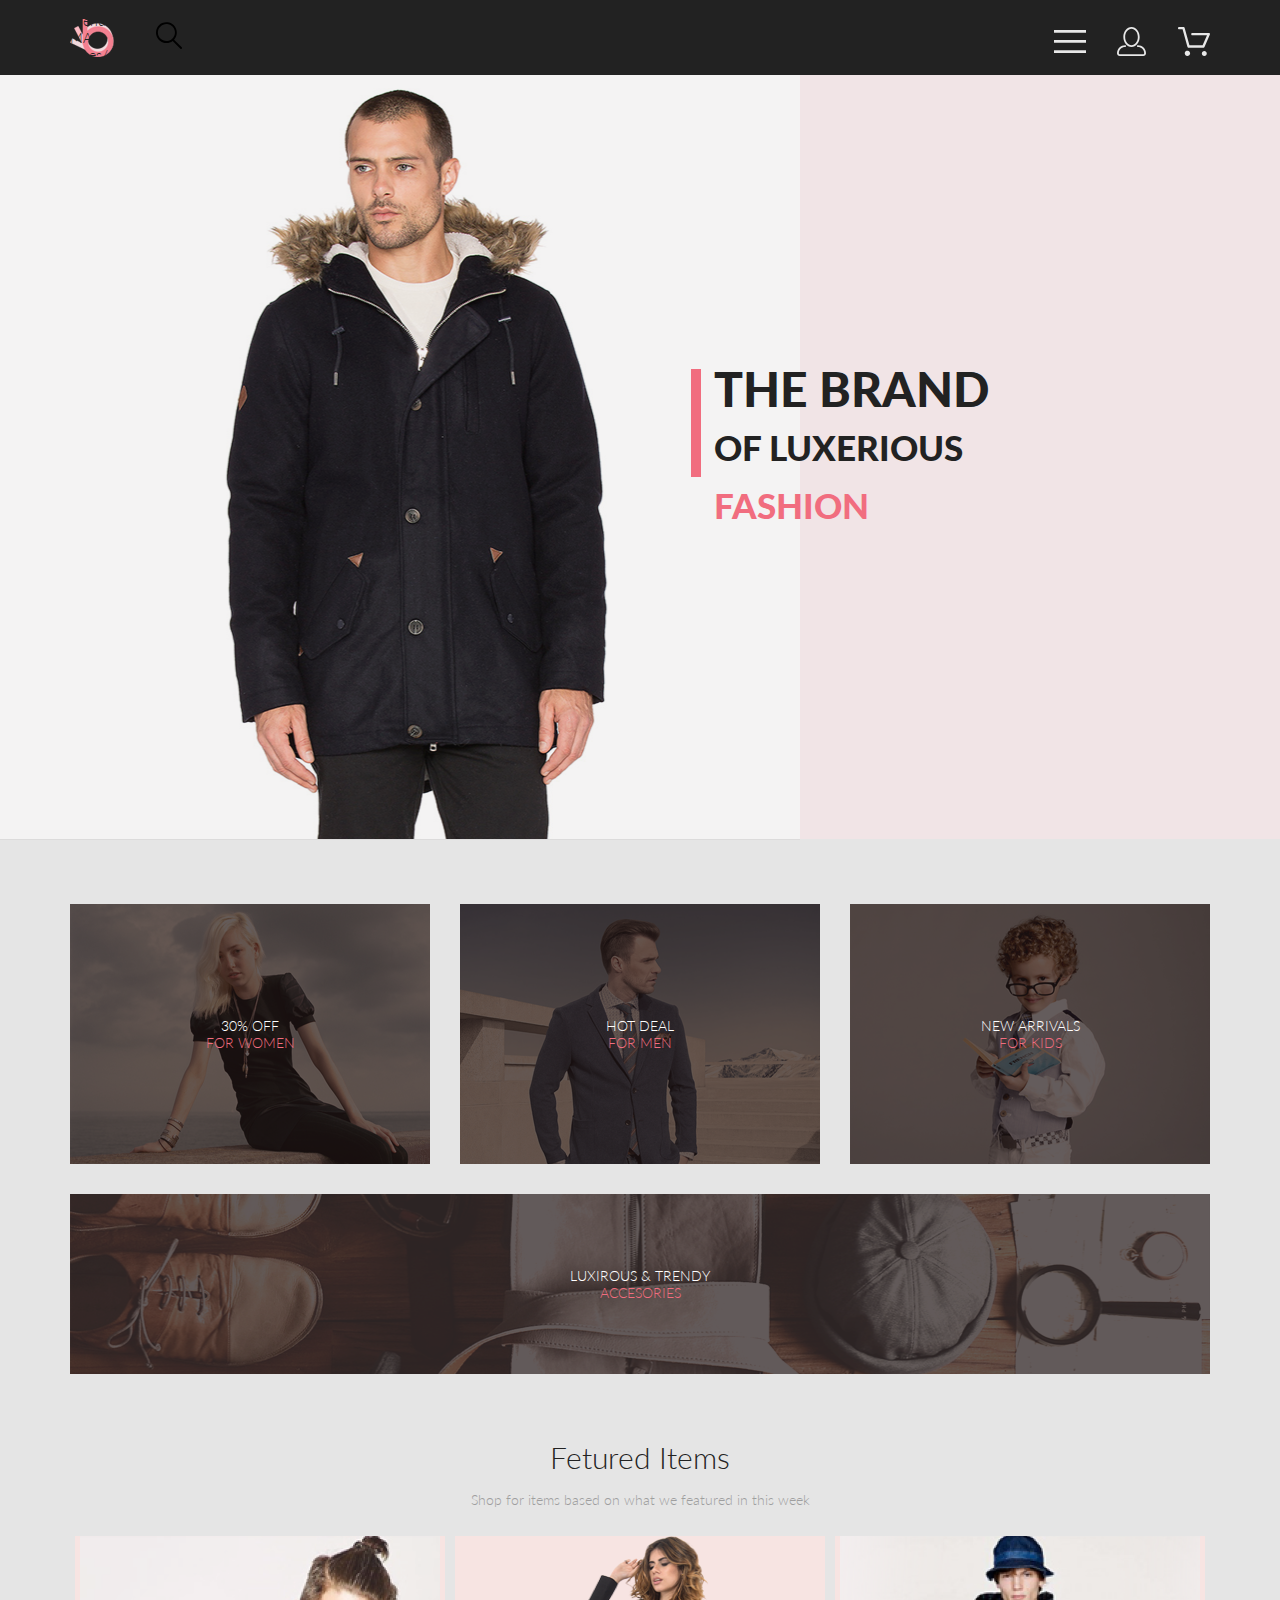
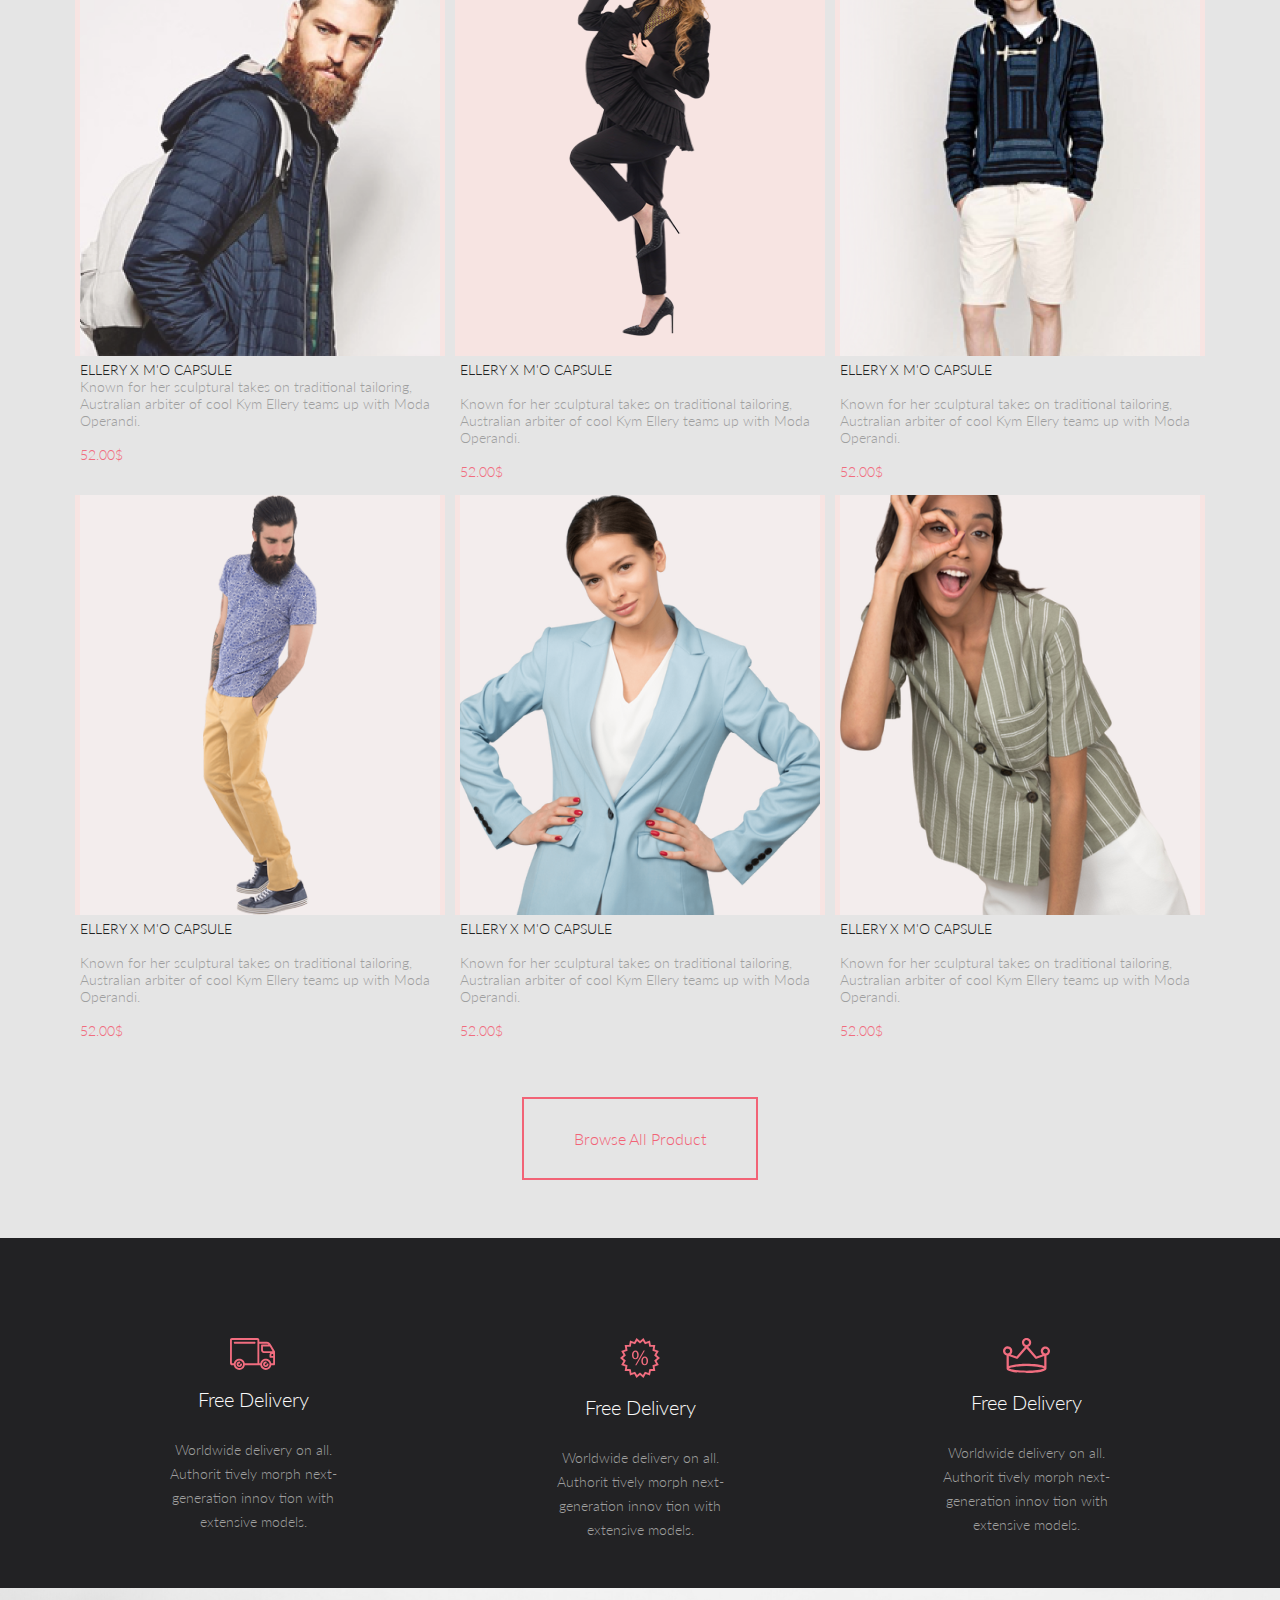
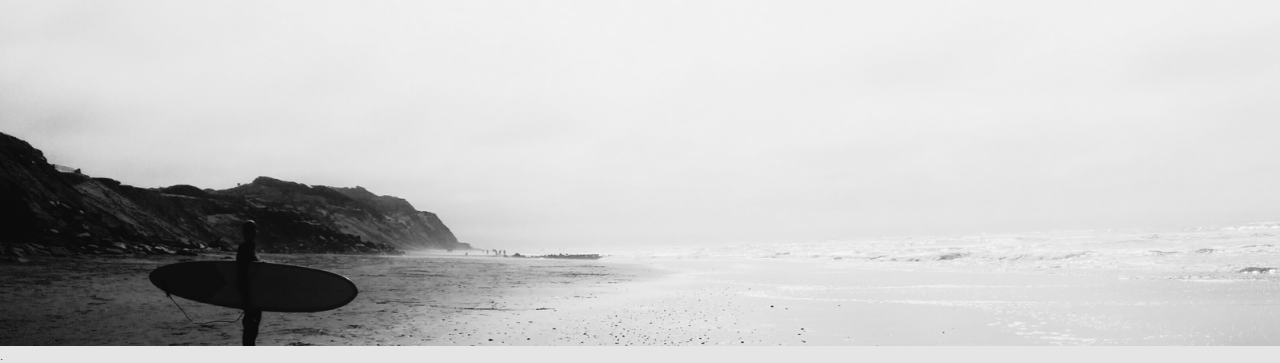
==== commit 0fb48dac: "small fix" ====
--- a/index.html
+++ b/index.html
@@ -116,11 +116,11 @@
             </div>
         </div>
 
-        <div class="shop container">
+        <div class="shop">
             <div class="title">
                 <p>Fetured Items<br><span class="low_text">Shop for items based on what we featured in this week</span></p>
             </div>
-            <div class="shop_room">
+            <div class="shop_room container">
                 <div class="product">
                     <div class="image">
                         <img src="img/product1.png" alt="">
@@ -180,8 +180,8 @@
         </div>
         <div class="clear"></div>
     </main>
-    <footer class="footer clear">
-        <div class="footer_info">
+    <section class="quality_fon ">
+        <div class="quality_info">
             <div class="quality">
                 <img class="qua" src="img/qua1.svg" alt="">
                 <div class="text"><br>
@@ -201,5 +201,12 @@
                 </div>
             </div>
         </div>
+    </section>
+    <section class="subscribe">
+        <img class="subscribe__fon" src="img/backgrounIndexDown.jpg" alt="back">
+        .
+    </section>
+    <footer class="footer">
+
     </footer>
 </body></html>
--- a/css/style.css
+++ b/css/style.css
@@ -13,6 +13,7 @@
     font-size: 14px;
     line-height: 17px;
     width: 100%;
+    background-color: #E5E5E5;
 }
 
 a {
@@ -134,8 +135,9 @@
     left: 0;
     width: 100%;
     height: 100%;
-    background: url('/img/contentFon.png') center center no-repeat;
+    background: url('../img/contentFon.png') center center no-repeat;
     background-size: cover;
+
 }
 
 .small_baner .text {
@@ -212,13 +214,13 @@
 }
 
 
-.footer {
+.quality_fon {
     background-color: #222224;
     margin-top: 60px;
     height: 350px;
 }
 
-.footer_info {
+.quality_info {
     margin: 60px;
     display: flex;
 }
@@ -233,3 +235,9 @@
     font-size: 20px;
     line-height: 24px;
 }
+
+.subscribe .subscribe__fon {
+    width: 100%;
+}
+
+
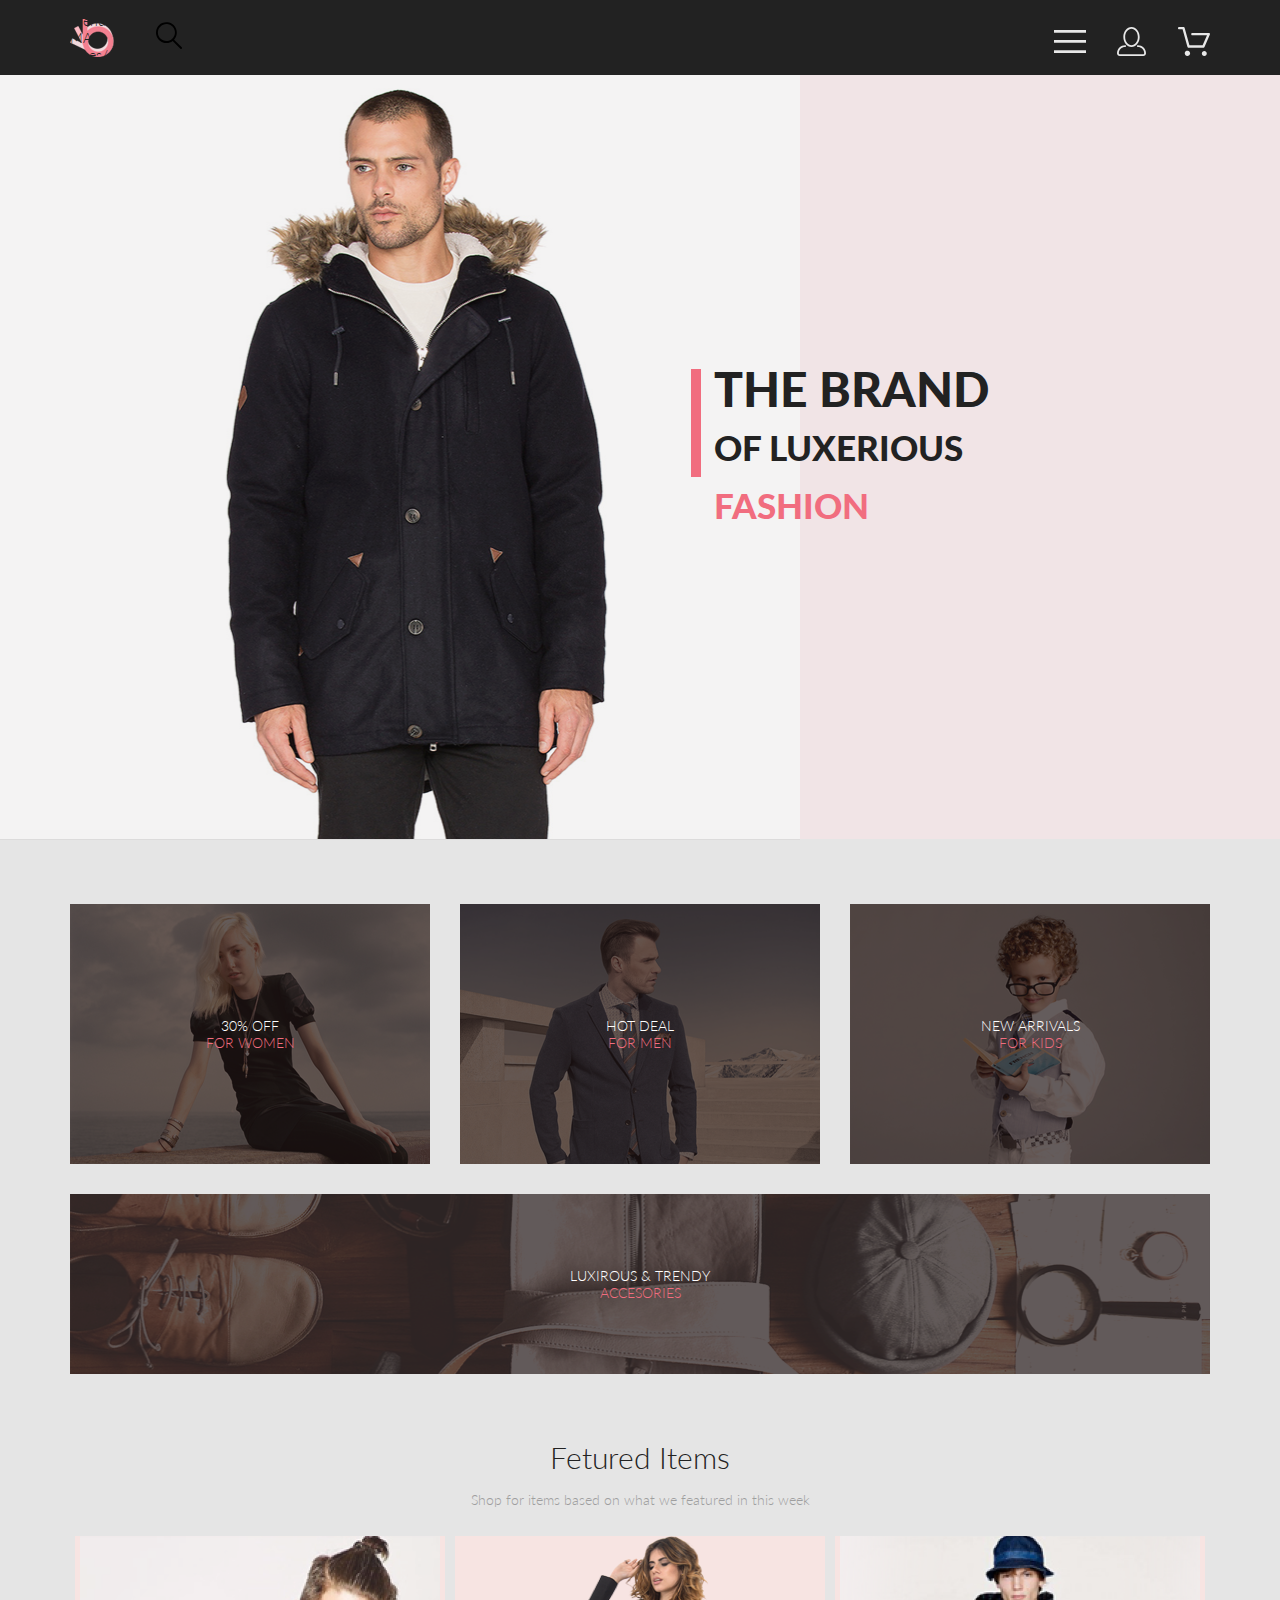
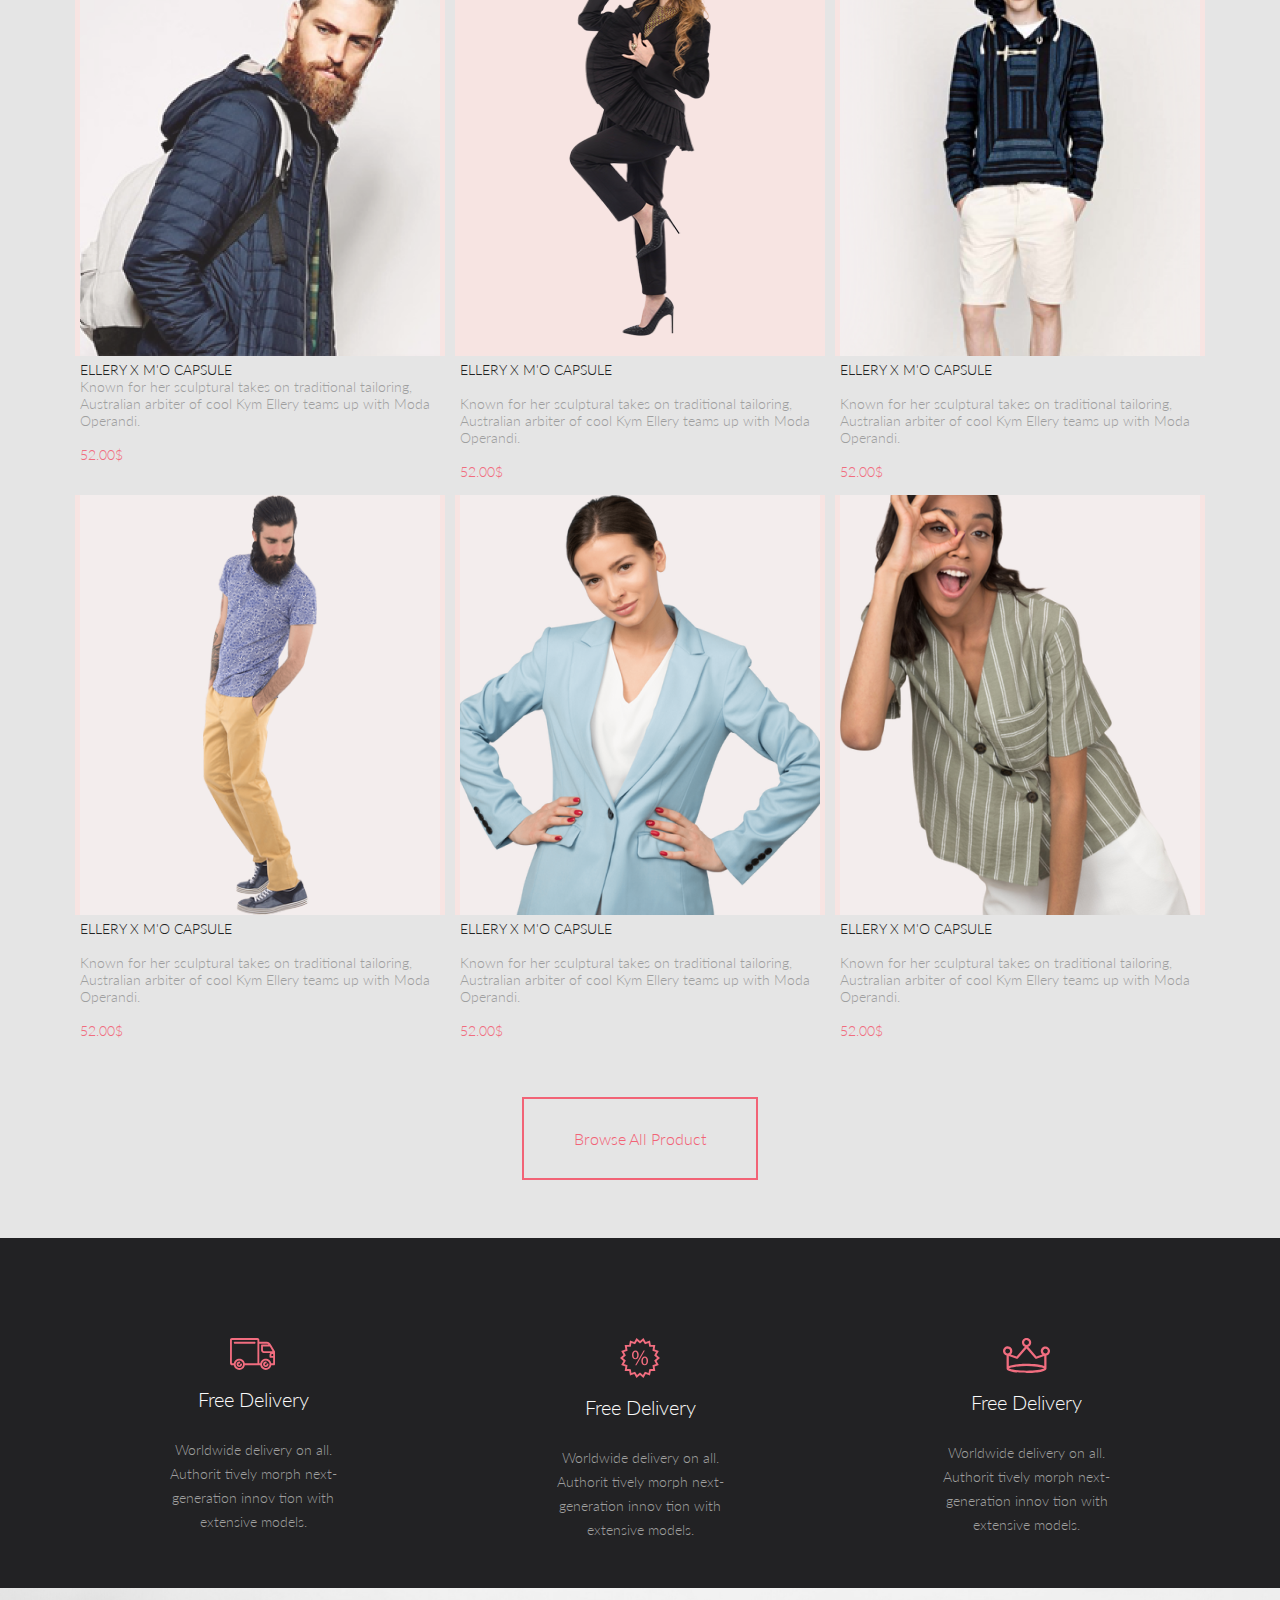
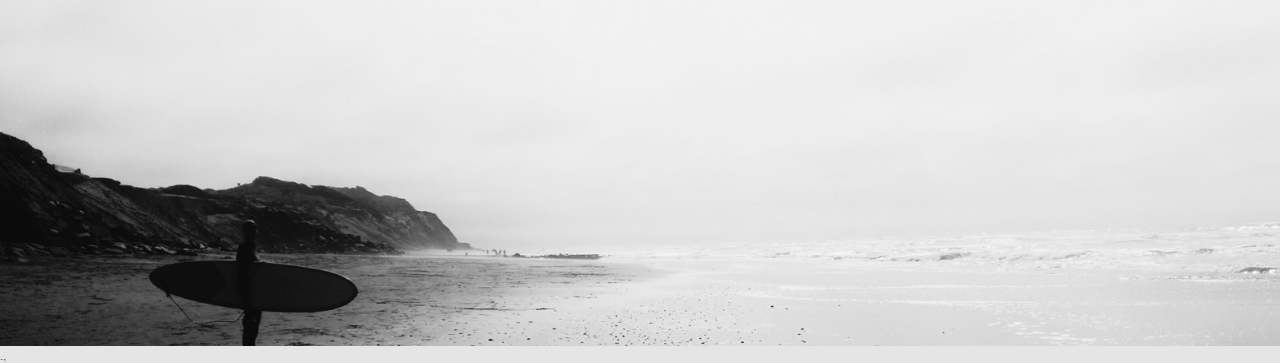
==== commit 7d3fd451: "test" ====
--- a/index.html
+++ b/index.html
@@ -204,7 +204,7 @@
     </section>
     <section class="subscribe">
         <img class="subscribe__fon" src="img/backgrounIndexDown.jpg" alt="back">
-        .
+        .,
     </section>
     <footer class="footer">
 
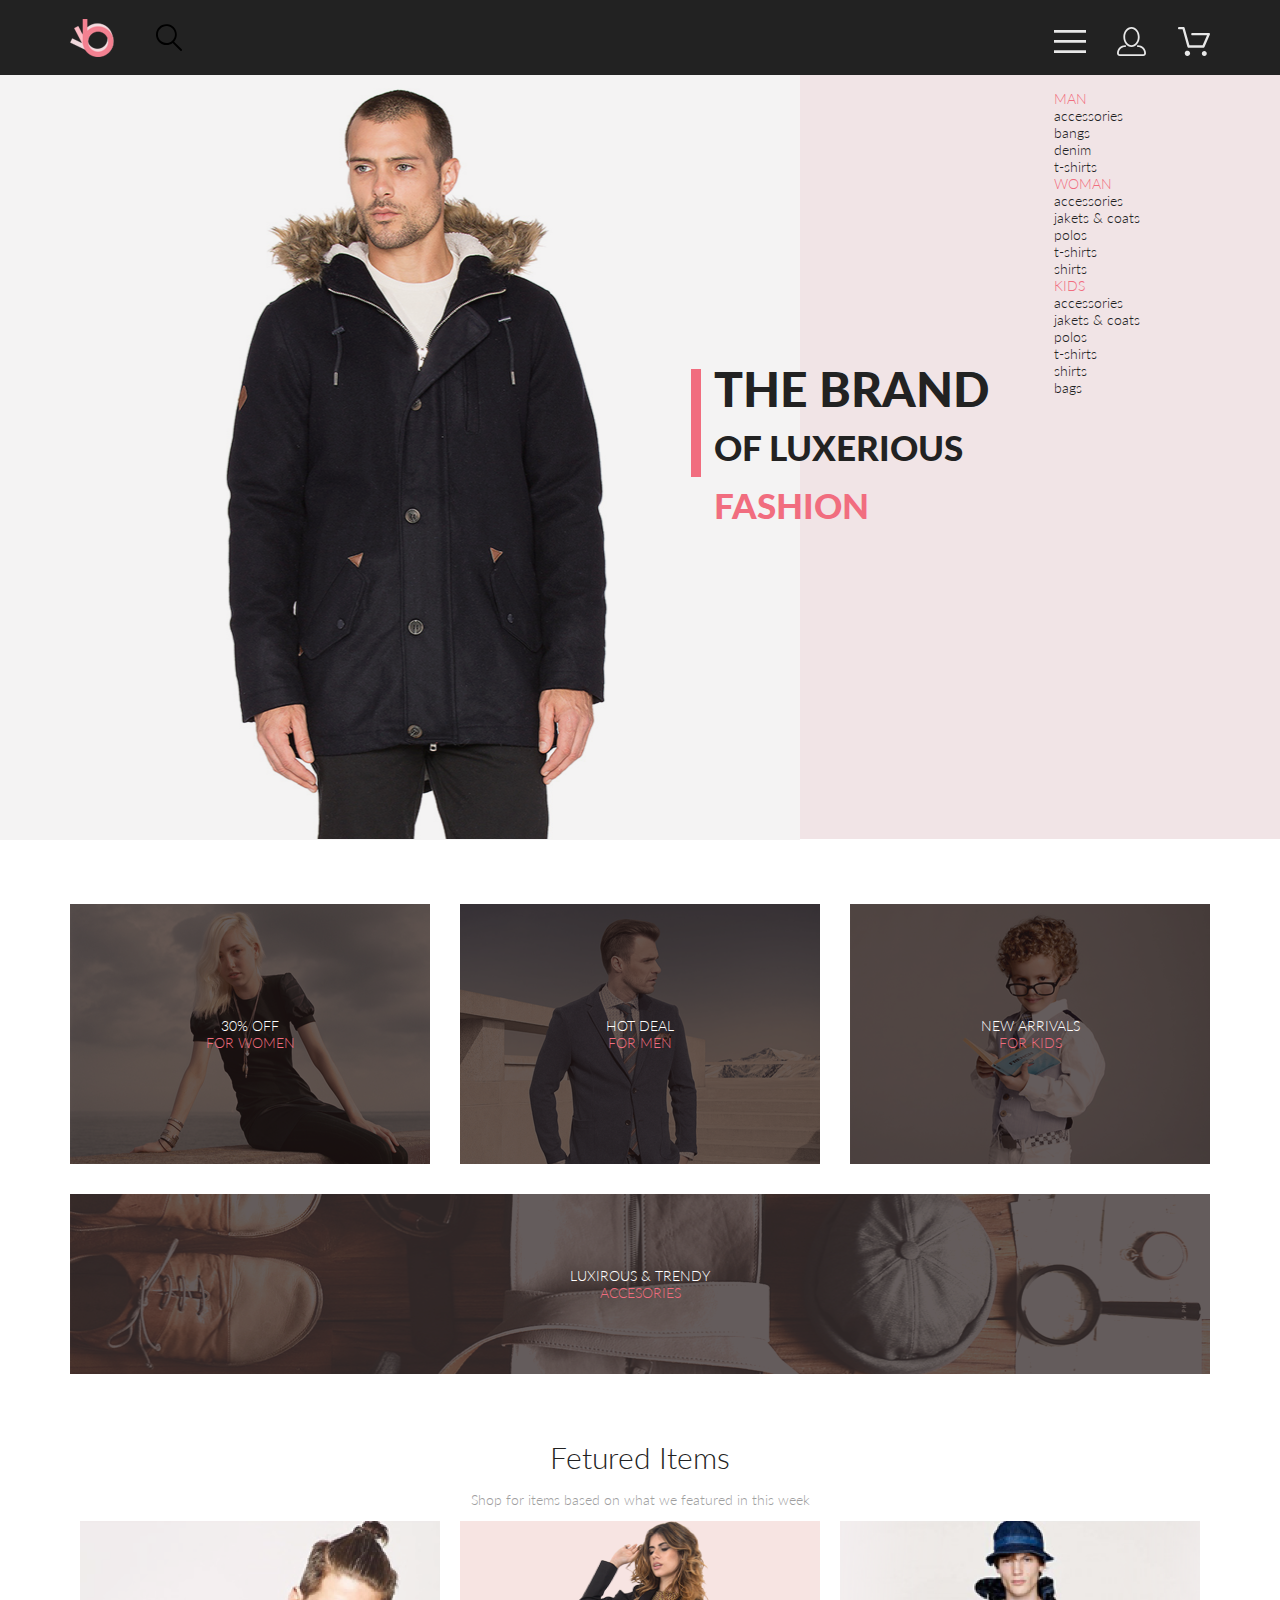
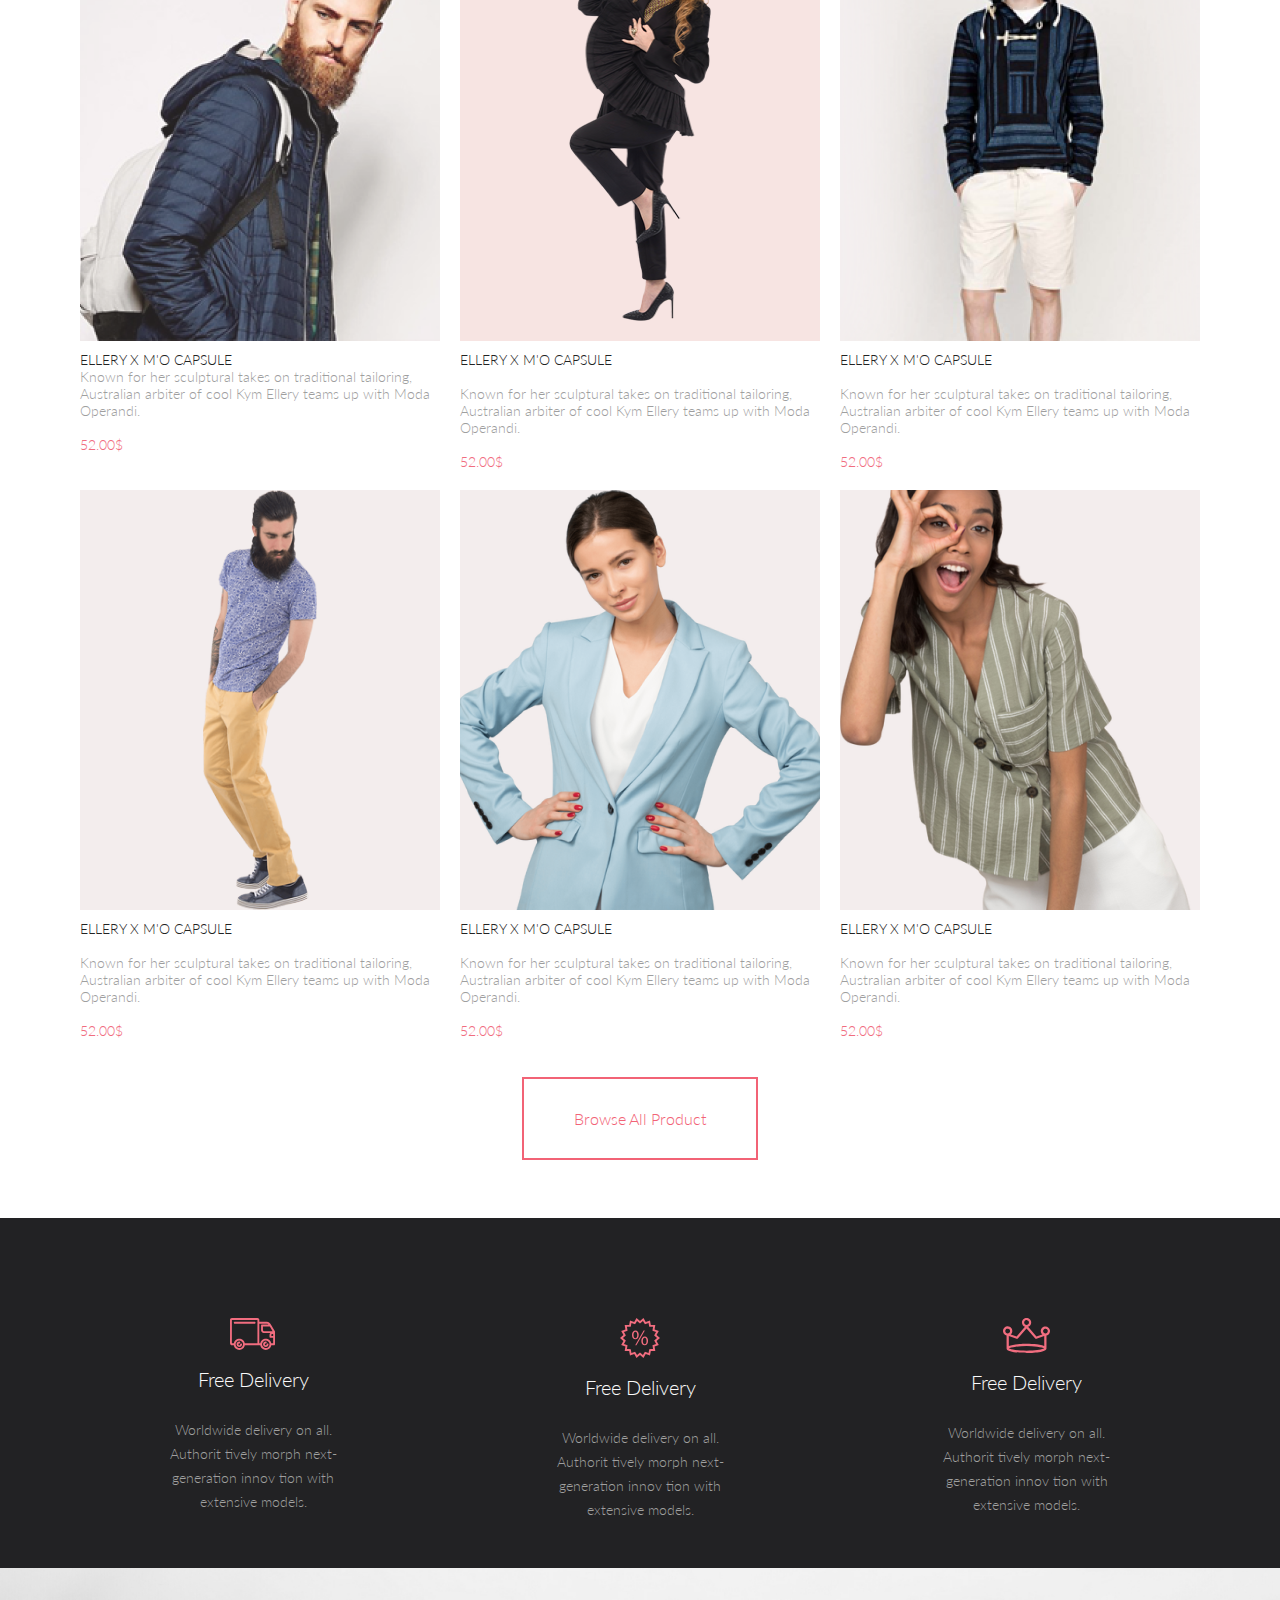
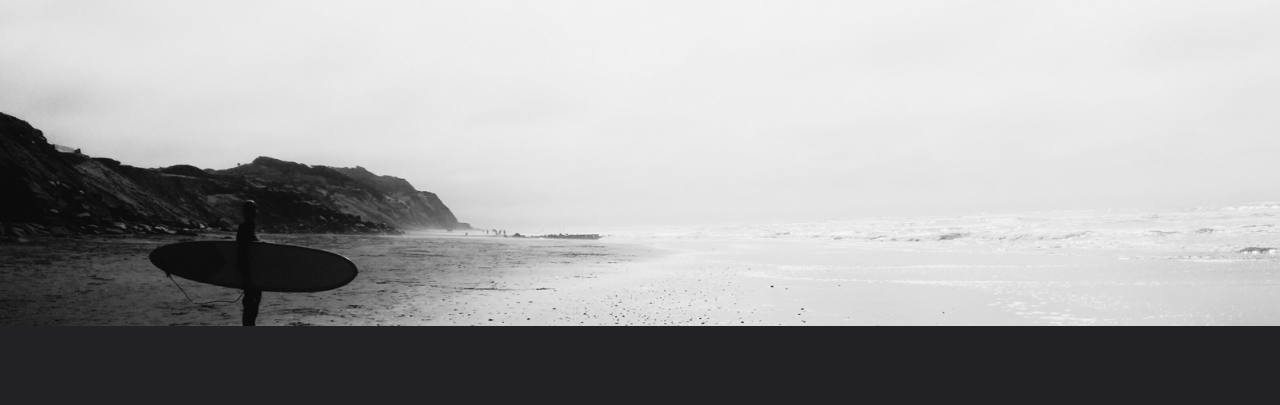
==== commit 3a533ba1: "Поработал, как смог" ====
--- a/index.html
+++ b/index.html
@@ -3,6 +3,7 @@
 
 <head>
     <meta charset="UTF-8">
+    <meta name="viewport" content="width=device-width; initial-scale=1">
     <title>Магазин</title>
     <link rel="stylesheet" href="css/reset.css">
     <link rel="stylesheet" href="css/style.css">
@@ -14,27 +15,57 @@
     <header class="header">
         <div class="container header_container">
             <div class="header_logo_wrp">
-                <img class="header_logo" src="img/logo.svg" alt="logo" width="44" height="38">
-                <buttom class="header_button">
-                    <svg width="27" height="28" viewBox="0 0 27 28" xmlns="http://www.w3.org/2000/svg">
-                        <path d="M19.0596 17.6259C20.6713 15.8658 21.6282 13.6048 21.7698 11.2225C21.9113 8.84018 21.2288 6.48173 19.8369 4.54318C18.445 2.60463 16.4285 1.20404 14.126 0.576619C11.8234 -0.0508009 9.3751 0.13316 7.19217 1.09761C5.00923 2.06205 3.22463 3.74825 2.13804 5.87302C1.05145 7.9978 0.729054 10.4318 1.225 12.7661C1.72094 15.1005 3.00501 17.1932 4.86158 18.6927C6.71814 20.1922 9.03413 21.0072 11.4206 21.0009C13.673 21.004 15.8645 20.27 17.6606 18.9109L25.4086 26.7179C25.4941 26.807 25.5965 26.8781 25.7099 26.927C25.8232 26.9759 25.9452 27.0017 26.0686 27.0029C26.1923 27.0033 26.3148 26.9782 26.4283 26.9292C26.5419 26.8801 26.6441 26.8082 26.7286 26.7179C26.9025 26.537 26.9997 26.2958 26.9997 26.0449C26.9997 25.794 26.9025 25.5528 26.7286 25.3719L19.0596 17.6259ZM2.88662 10.5009C2.89946 8.81563 3.41094 7.17187 4.35659 5.77685C5.30224 4.38183 6.63972 3.29801 8.20044 2.662C9.76115 2.02599 11.4752 1.86627 13.1266 2.20298C14.7779 2.53969 16.2926 3.35775 17.4797 4.55404C18.6668 5.75033 19.4732 7.27129 19.7972 8.92519C20.1212 10.5791 19.9483 12.2919 19.3002 13.8476C18.6522 15.4034 17.5581 16.7325 16.1559 17.6674C14.7536 18.6023 13.1059 19.1011 11.4206 19.1009C9.14916 19.0901 6.97482 18.1784 5.37484 16.566C3.77486 14.9537 2.87998 12.7724 2.88662 10.5009Z" />
-                    </svg>
-                </buttom>
+                <a href="index.html"><img class="header_logo" src="img/logo.svg" alt="logo" width="44" height="38"></a>
+                <svg width="27" height="28" viewBox="0 0 27 28" xmlns="http://www.w3.org/2000/svg">
+                    <path d="M19.0596 17.6259C20.6713 15.8658 21.6282 13.6048 21.7698 11.2225C21.9113 8.84018 21.2288 6.48173 19.8369 4.54318C18.445 2.60463 16.4285 1.20404 14.126 0.576619C11.8234 -0.0508009 9.3751 0.13316 7.19217 1.09761C5.00923 2.06205 3.22463 3.74825 2.13804 5.87302C1.05145 7.9978 0.729054 10.4318 1.225 12.7661C1.72094 15.1005 3.00501 17.1932 4.86158 18.6927C6.71814 20.1922 9.03413 21.0072 11.4206 21.0009C13.673 21.004 15.8645 20.27 17.6606 18.9109L25.4086 26.7179C25.4941 26.807 25.5965 26.8781 25.7099 26.927C25.8232 26.9759 25.9452 27.0017 26.0686 27.0029C26.1923 27.0033 26.3148 26.9782 26.4283 26.9292C26.5419 26.8801 26.6441 26.8082 26.7286 26.7179C26.9025 26.537 26.9997 26.2958 26.9997 26.0449C26.9997 25.794 26.9025 25.5528 26.7286 25.3719L19.0596 17.6259ZM2.88662 10.5009C2.89946 8.81563 3.41094 7.17187 4.35659 5.77685C5.30224 4.38183 6.63972 3.29801 8.20044 2.662C9.76115 2.02599 11.4752 1.86627 13.1266 2.20298C14.7779 2.53969 16.2926 3.35775 17.4797 4.55404C18.6668 5.75033 19.4732 7.27129 19.7972 8.92519C20.1212 10.5791 19.9483 12.2919 19.3002 13.8476C18.6522 15.4034 17.5581 16.7325 16.1559 17.6674C14.7536 18.6023 13.1059 19.1011 11.4206 19.1009C9.14916 19.0901 6.97482 18.1784 5.37484 16.566C3.77486 14.9537 2.87998 12.7724 2.88662 10.5009Z" />
+                </svg>
             </div>
             <ul class="header_menu-list">
                 <li class="header_menu-item">
-                    <button class="header_button">
+                    <button class="header_button drop">
                         <svg width="32" height="23" viewBox="0 0 32 23" fill="none" xmlns="http://www.w3.org/2000/svg">
                             <path d="M0 23V20.31H32V23H0ZM0 12.76V10.07H32V12.76H0ZM0 2.69V0H32V2.69H0Z" fill="#E8E8E8" />
                         </svg>
                     </button>
+                    <nav class="header_navugation">
+                        <p class="header_navugation-title">Menu</p>
+                        <br>
+                        <ul>
+                            <li class="header_navigation-item">
+                                <p class="header_navigation-item pink">MAN</p>
+                                <ul class="header_navigation-sub-list">
+                                    <li>accessories</li>
+                                    <li>bangs</li>
+                                    <li>denim</li>
+                                    <li>t-shirts</li>
+                                </ul>
+                                <p class="header_navigation-item pink">WOMAN</p>
+                                <ul class="header_navigation-sub-list">
+                                    <li>accessories</li>
+                                    <li>jakets & coats</li>
+                                    <li>polos</li>
+                                    <li>t-shirts</li>
+                                    <li>shirts</li>
+                                </ul>
+                                <p class="header_navigation-item pink">KIDS</p>
+                                <ul class="header_navigation-sub-list">
+                                    <li>accessories</li>
+                                    <li>jakets & coats</li>
+                                    <li>polos</li>
+                                    <li>t-shirts</li>
+                                    <li>shirts</li>
+                                    <li>bags</li>
+                                </ul>
+                        </ul>
+                    </nav>
                 </li>
                 <li class="header_menu-item">
-                    <button class="header_button">
-                        <svg width="29" height="29" viewBox="0 0 29 29" fill="none" xmlns="http://www.w3.org/2000/svg">
-                            <path d="M14.5 19.937C19 19.937 22.656 15.464 22.656 9.968C22.656 4.472 19 0 14.5 0C13.3631 0.0217413 12.2463 0.303398 11.2351 0.823397C10.2239 1.34339 9.34507 2.08794 8.66602 3C7.12663 4.99573 6.30819 7.45381 6.34399 9.974C6.34399 15.465 10 19.937 14.5 19.937ZM14.5 1.813C18 1.813 20.844 5.472 20.844 9.969C20.844 14.466 17.998 18.125 14.5 18.125C11.002 18.125 8.15603 14.465 8.15503 9.969C8.15403 5.473 11 1.813 14.5 1.813ZM20.844 18.125C20.6036 18.125 20.373 18.2205 20.203 18.3905C20.033 18.5605 19.9375 18.7911 19.9375 19.0315C19.9375 19.2719 20.033 19.5025 20.203 19.6725C20.373 19.8425 20.6036 19.938 20.844 19.938C22.526 19.9399 24.1386 20.6088 25.3279 21.7982C26.5172 22.9875 27.1861 24.6 27.188 26.282C27.1875 26.5221 27.0918 26.7523 26.922 26.9221C26.7522 27.0918 26.5221 27.1875 26.282 27.188H2.71997C2.47985 27.1875 2.24975 27.0918 2.07996 26.9221C1.91016 26.7523 1.81449 26.5221 1.81396 26.282C1.81608 24.6001 2.48517 22.9877 3.67444 21.7985C4.86371 20.6092 6.47608 19.9401 8.15796 19.938C8.39824 19.938 8.62868 19.8425 8.79858 19.6726C8.96849 19.5027 9.06396 19.2723 9.06396 19.032C9.06396 18.7917 8.96849 18.5613 8.79858 18.3914C8.62868 18.2215 8.39824 18.126 8.15796 18.126C5.99541 18.1279 3.92201 18.9875 2.39258 20.5164C0.863144 22.0453 0.00264777 24.1185 0 26.281C0.000794067 27.0019 0.287502 27.693 0.797241 28.2027C1.30698 28.7125 1.99811 28.9992 2.71899 29H26.282C27.0027 28.9989 27.6936 28.7121 28.2031 28.2024C28.7126 27.6927 28.9992 27.0017 29 26.281C28.9974 24.1187 28.1372 22.0457 26.6083 20.5168C25.0793 18.9878 23.0063 18.1276 20.844 18.125Z" fill="#E8E8E8" />
-                        </svg>
-                    </button>
+                    <div class="header_button">
+                        <a href="registration.html"> <svg width="29" height="29" viewBox="0 0 29 29" fill="none" xmlns="http://www.w3.org/2000/svg">
+                                <path d="M14.5 19.937C19 19.937 22.656 15.464 22.656 9.968C22.656 4.472 19 0 14.5 0C13.3631 0.0217413 12.2463 0.303398 11.2351 0.823397C10.2239 1.34339 9.34507 2.08794 8.66602 3C7.12663 4.99573 6.30819 7.45381 6.34399 9.974C6.34399 15.465 10 19.937 14.5 19.937ZM14.5 1.813C18 1.813 20.844 5.472 20.844 9.969C20.844 14.466 17.998 18.125 14.5 18.125C11.002 18.125 8.15603 14.465 8.15503 9.969C8.15403 5.473 11 1.813 14.5 1.813ZM20.844 18.125C20.6036 18.125 20.373 18.2205 20.203 18.3905C20.033 18.5605 19.9375 18.7911 19.9375 19.0315C19.9375 19.2719 20.033 19.5025 20.203 19.6725C20.373 19.8425 20.6036 19.938 20.844 19.938C22.526 19.9399 24.1386 20.6088 25.3279 21.7982C26.5172 22.9875 27.1861 24.6 27.188 26.282C27.1875 26.5221 27.0918 26.7523 26.922 26.9221C26.7522 27.0918 26.5221 27.1875 26.282 27.188H2.71997C2.47985 27.1875 2.24975 27.0918 2.07996 26.9221C1.91016 26.7523 1.81449 26.5221 1.81396 26.282C1.81608 24.6001 2.48517 22.9877 3.67444 21.7985C4.86371 20.6092 6.47608 19.9401 8.15796 19.938C8.39824 19.938 8.62868 19.8425 8.79858 19.6726C8.96849 19.5027 9.06396 19.2723 9.06396 19.032C9.06396 18.7917 8.96849 18.5613 8.79858 18.3914C8.62868 18.2215 8.39824 18.126 8.15796 18.126C5.99541 18.1279 3.92201 18.9875 2.39258 20.5164C0.863144 22.0453 0.00264777 24.1185 0 26.281C0.000794067 27.0019 0.287502 27.693 0.797241 28.2027C1.30698 28.7125 1.99811 28.9992 2.71899 29H26.282C27.0027 28.9989 27.6936 28.7121 28.2031 28.2024C28.7126 27.6927 28.9992 27.0017 29 26.281C28.9974 24.1187 28.1372 22.0457 26.6083 20.5168C25.0793 18.9878 23.0063 18.1276 20.844 18.125Z" fill="#E8E8E8" />
+                            </svg>
+                        </a>
+                    </div>
                 </li>
                 <li class="header_menu-item">
                     <button class="header_button">
@@ -44,24 +75,13 @@
                     </button>
                 </li>
             </ul>
-            <nav class="header_navugation">
-                <p class="header_navugation-title">Menu</p>
-                <ul>
-                    <li class="header_navigation-item">
-                        <p class="header_navigation-item">MAN</p>
-                        <ul class="header_navigation-sub-list">
-                            <li>asses/dges</li>
-                        </ul>
-                    </li>
-                    <li class="header_navigation-item"></li>
-                    <li class="header_navigation-item"></li>
-                </ul>
-            </nav>
+
         </div>
     </header>
 
     <main class="main">
-        <div class="cap">
+        <section class="cap">
+            <h2 class="visually__hidden">cap</h2>
             <div class="content">
                 <img src="img/upIcon.png" alt="poto">
             </div>
@@ -74,9 +94,10 @@
                 <h2>THE BRAND</h2>
                 <p class="sub">OF LUXERIOUS <span class="pink">FASHION</span></p>
             </div>
-        </div>
-
-        <div class="small_baners_box">
+        </section>
+
+        <section class="small_baners_box">
+            <h2 class="visually__hidden">small_baners_box</h2>
             <div class="small_baners container">
                 <div class="small_baner">
                     <div class="image">
@@ -114,9 +135,10 @@
                     </div>
                 </div>
             </div>
-        </div>
-
-        <div class="shop">
+        </section>
+
+        <section class="shop">
+            <h2 class="visually__hidden">shop</h2>
             <div class="title">
                 <p>Fetured Items<br><span class="low_text">Shop for items based on what we featured in this week</span></p>
             </div>
@@ -176,37 +198,42 @@
                     </div>
                 </div>
             </div>
-            <a class="button_sale sale" href="#">Browse All Product</a>
-        </div>
-        <div class="clear"></div>
+            <a class="button_sale sale" href="catalog.html">Browse All Product</a>
+        </section>
+
+        <section class="quality_fon ">
+            <h2 class="visually__hidden">quality</h2>
+            <div class="quality_info">
+                <div class="quality">
+                    <img class="qua" src="img/qua1.svg" alt="">
+                    <div class="text"><br>
+                        <p>Free Delivery<br><br><span class="low_text">Worldwide delivery on all. Authorit tively morph next-generation innov tion with extensive models.</span></p>
+                    </div>
+                </div>
+                <div class="quality">
+                    <img class="qua" src="img/qua3.svg" alt="">
+                    <div class="text"><br>
+                        <p>Free Delivery<br><br><span class="low_text">Worldwide delivery on all. Authorit tively morph next-generation innov tion with extensive models.</span></p>
+                    </div>
+                </div>
+                <div class="quality">
+                    <img class="qua" src="img/qua2.svg" alt="">
+                    <div class="text"><br>
+                        <p>Free Delivery<br><br><span class="low_text">Worldwide delivery on all. Authorit tively morph next-generation innov tion with extensive models.</span></p>
+                    </div>
+                </div>
+            </div>
+        </section>
+        <section class="subscribe">
+            <h2 class="visually__hidden">subscribe</h2>
+            <img class="subscribe__fon" src="img/backgrounIndexDown.jpg" alt="back">
+
+        </section>
     </main>
-    <section class="quality_fon ">
-        <div class="quality_info">
-            <div class="quality">
-                <img class="qua" src="img/qua1.svg" alt="">
-                <div class="text"><br>
-                    <p>Free Delivery<br><br><span class="low_text">Worldwide delivery on all. Authorit tively morph next-generation innov tion with extensive models.</span></p>
-                </div>
-            </div>
-            <div class="quality">
-                <img class="qua" src="img/qua3.svg" alt="">
-                <div class="text"><br>
-                    <p>Free Delivery<br><br><span class="low_text">Worldwide delivery on all. Authorit tively morph next-generation innov tion with extensive models.</span></p>
-                </div>
-            </div>
-            <div class="quality">
-                <img class="qua" src="img/qua2.svg" alt="">
-                <div class="text"><br>
-                    <p>Free Delivery<br><br><span class="low_text">Worldwide delivery on all. Authorit tively morph next-generation innov tion with extensive models.</span></p>
-                </div>
-            </div>
-        </div>
-    </section>
-    <section class="subscribe">
-        <img class="subscribe__fon" src="img/backgrounIndexDown.jpg" alt="back">
-        .,
-    </section>
+
     <footer class="footer">
 
     </footer>
-</body></html>
+</body>
+
+</html>
--- a/css/style.css
+++ b/css/style.css
@@ -13,7 +13,18 @@
     font-size: 14px;
     line-height: 17px;
     width: 100%;
-    background-color: #E5E5E5;
+    background-color: #FFFFFF;
+}
+
+.visually__hidden {
+    position: absolute;
+    width: 1px;
+    height: 1px;
+    margin: -1px;
+    padding: 0;
+    overflow: hidden;
+    border: 0;
+    clip: rect(0 0 0 0)
 }
 
 a {
@@ -67,6 +78,42 @@
     margin: auto;
     width: 100%;
     background: #F1E4E6;
+}
+
+.cap__catalog {
+    width: 100%;
+    background: #F8F3F4;
+    height: 148px;
+    display: flex;
+}
+
+.cap__catalog-item {
+    display: flex;
+    justify-content: space-between;
+    align-items: center;
+}
+
+.cap__catalog-item .poster {
+    text-transform: uppercase;
+    font-family: Lato;
+    font-style: normal;
+    font-weight: normal;
+    font-size: 24px;
+    line-height: 29px;
+}
+
+.cap__catalog-item .breadcrumbs__list {
+    display: flex;
+}
+
+.breadcrumbs__item {
+    padding: 4px;
+}
+
+
+
+.breadcrumbs__item:hover {
+    color: #F26376;
 }
 
 .text_cap {
@@ -100,6 +147,75 @@
     color: #F16D7F;
 }
 
+.registration {
+    justify-content: flex;
+    display: flex;
+}
+
+.form__registration {
+    margin: 80px 0;
+    width: 360px;
+}
+
+.labels-checkbox {
+    margin: 20px 0;
+}
+
+
+.fieldset input {
+    width: 100%;
+    height: 45px;
+    padding: 10px;
+    margin-left: 1px;
+    border: 1px solid #A4A4A4;
+    box-sizing: border-box;
+    margin: 10px 0;
+}
+
+.fieldset input:active,
+.fieldset input:focus {
+    border: 1px solid rgba(255,192,203,0.7);
+}
+
+.fieldset p {
+    font-size: 13px;
+    line-height: 16px;
+    color: #B1B1B1;
+}
+
+.buttons {
+    margin-top: 60px;
+}
+
+.buttons .form_send {
+    background: #F16D7F;
+    color: #ffffff;
+    border: 2px solid #F16D7F;
+    padding: 15px 30px;
+    display: inline-block;
+}
+
+.buttons .form_send:hover {
+    background: #ffffff;
+    color: #F16D7F;
+}
+
+.buttons .form_send span {
+    font-family: "Arial", sans-serif;
+    font-size: 22px;
+}
+
+.text__advantage {
+    width: 652px;
+    height: 334px;
+    margin-left: auto;
+    margin-top: 80px;
+}
+
+.text__advantage p {
+    margin: 10px;
+}
+
 .content {
     position: absolute;
 
@@ -107,6 +223,33 @@
 
 puhovik {
     position: absolute;
+}
+
+.filters_item {
+    display: flex;
+    margin-top: 20px;
+    margin-bottom: 20px;
+}
+
+.filters svg {
+    padding-left: 10px;
+}
+
+.text__advantage svg {
+    padding-right: 10px;
+}
+
+.shopFilters .choice {
+    display: flex;
+    margin-left: 400px;
+}
+
+.searshFilters {
+    padding-left: 20px;
+}
+
+.searshFilters svg {
+    padding-left: 8px;
 }
 
 .small_baners_box {
@@ -168,7 +311,6 @@
 .shop_room {
     max-width: 1140px;
     display: flex;
-    padding: 20px;
     justify-content: center;
     flex-wrap: wrap;
     margin-bottom: 30px;
@@ -178,11 +320,13 @@
     width: 33.33%;
     padding: 5px;
     box-sizing: border-box;
+
 }
 
 .shop_room .product .image {
     background-color: #F7E4E2;
     height: 420px;
+    margin: 5px
 }
 
 
@@ -213,6 +357,17 @@
     color: #ffffff;
 }
 
+.pagination {
+    display: flex;
+    border-radius: 1px solid #EBEBEB;
+    justify-content: center;
+}
+
+.pagination a {
+    margin: 10px;
+    color: #5D5D5D;
+
+}
 
 .quality_fon {
     background-color: #222224;
@@ -240,4 +395,28 @@
     width: 100%;
 }
 
-
+footer {
+    background-color: #222224;
+    height: 79px;
+    margin:
+}
+
+
+@media (max-width: 600px) {
+    .header {
+        flex-direction: column;
+        margin: 0 auto;
+    }
+
+    .main {
+        flex-direction: column;
+        margin: 0 auto;
+        align-items: center;
+    }
+    
+    .footer {
+        flex-direction: column;
+        margin: 0 auto;
+        align-items: center;
+    }
+}
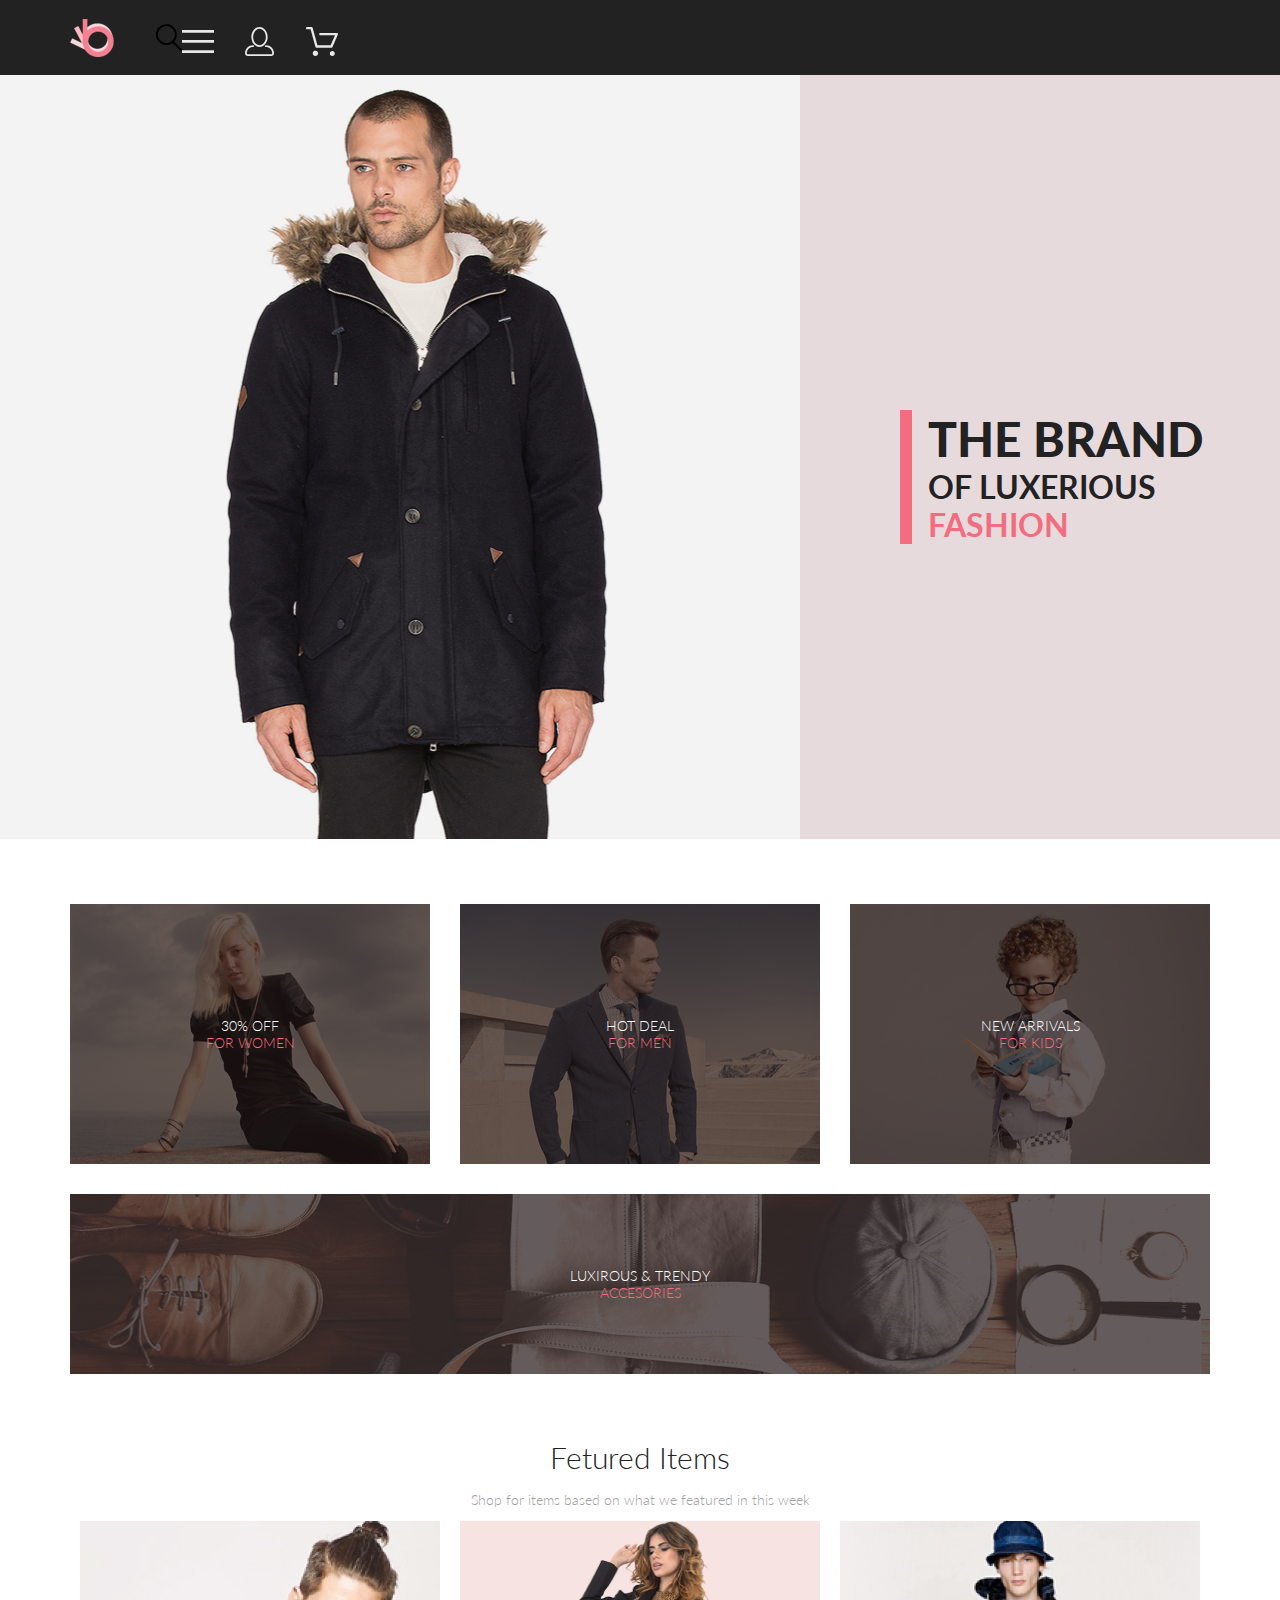
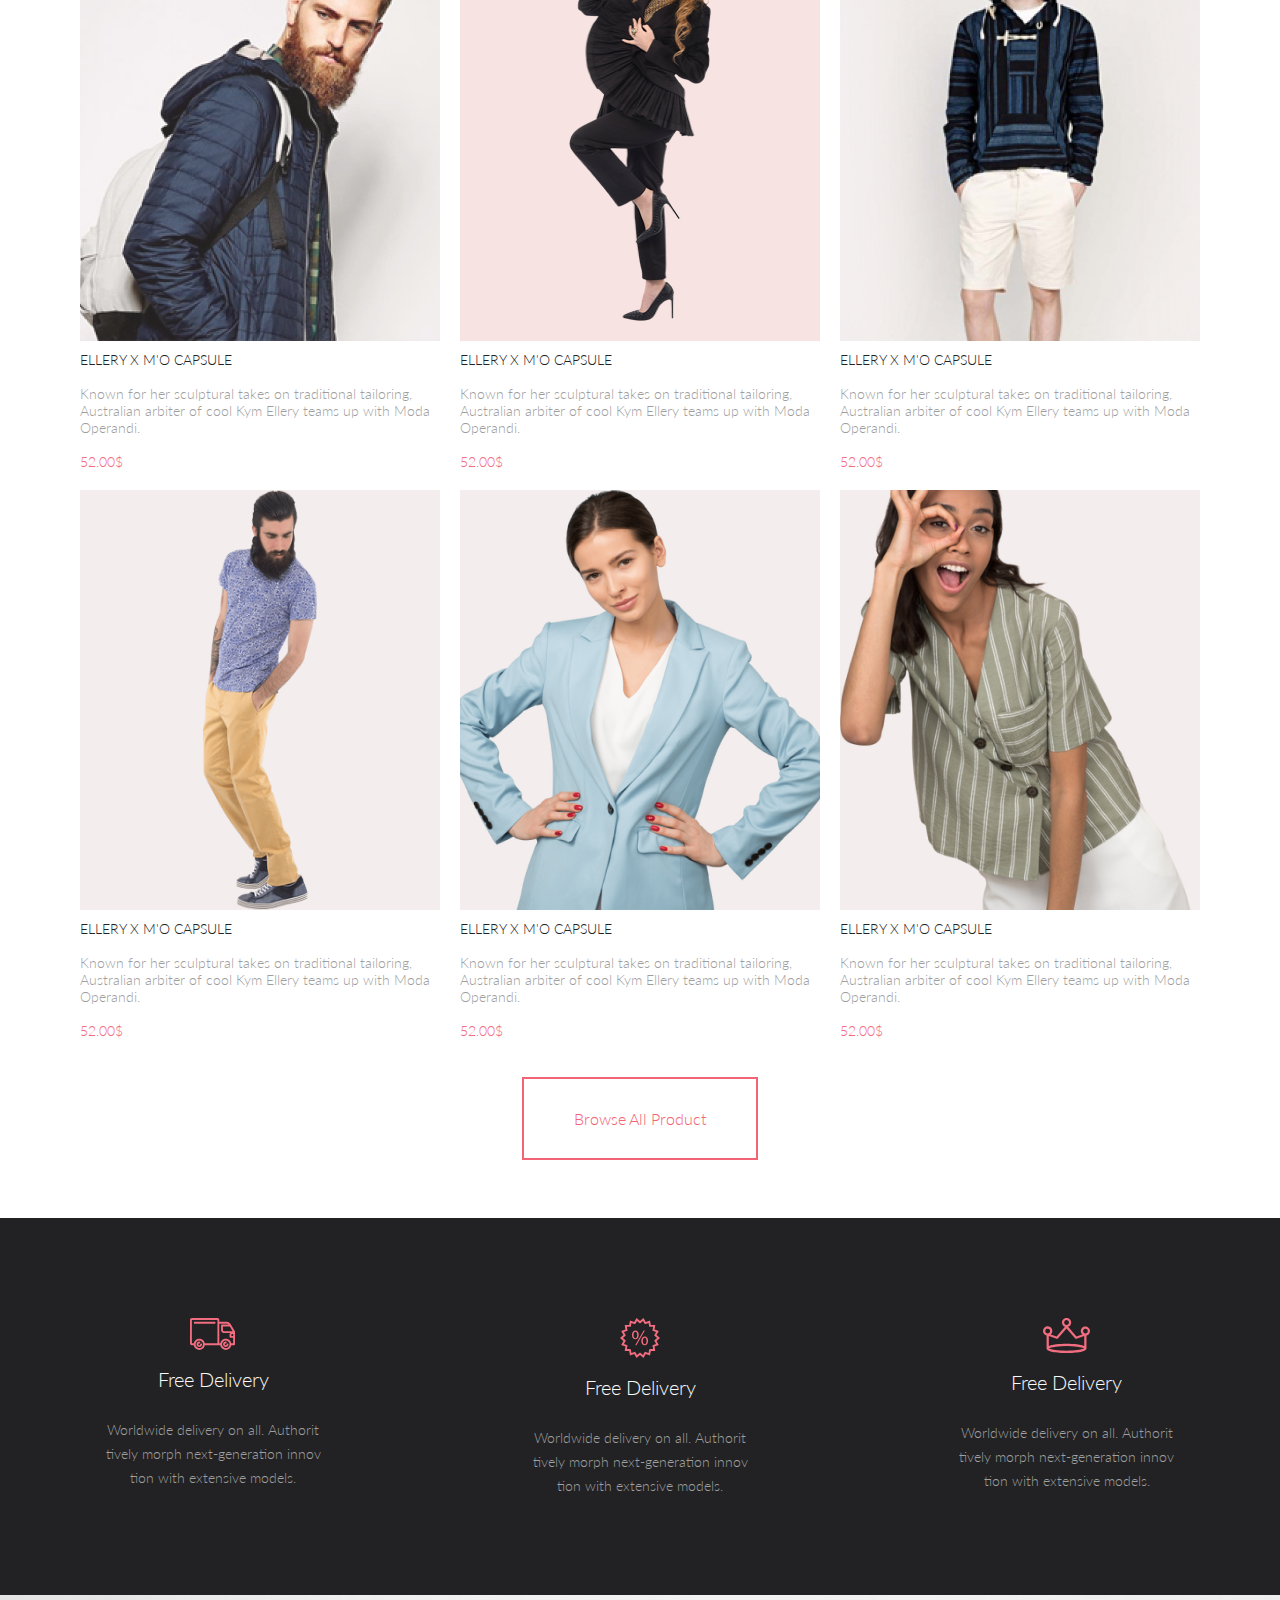
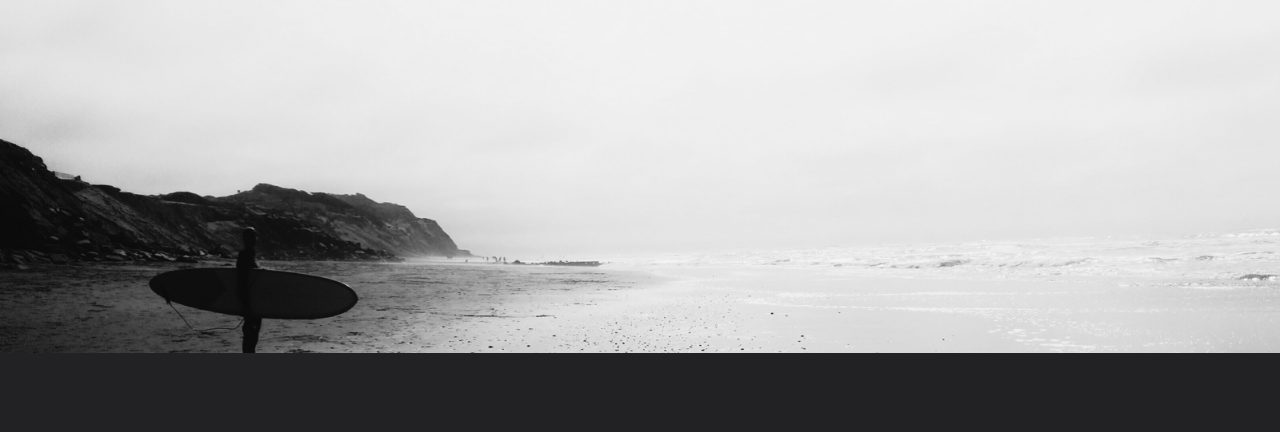
==== commit b51edbe0: "Извините, я очьнь сильно не успеваю" ====
--- a/index.html
+++ b/index.html
@@ -3,17 +3,18 @@
 
 <head>
     <meta charset="UTF-8">
-    <meta name="viewport" content="width=device-width; initial-scale=1">
+    <meta name="viewport" content="width=device-width, initial-scale=1">
     <title>Магазин</title>
     <link rel="stylesheet" href="css/reset.css">
     <link rel="stylesheet" href="css/style.css">
     <link rel="preconnect" href="https://fonts.gstatic.com">
-    <link href="https://fonts.googleapis.com/css2?family=Lato:wght@300;400;700:900&display=swap" rel="stylesheet">
+    <link href="https://fonts.googleapis.com/css2?family=Lato:wght@300;400;700;900&display=swap" rel="stylesheet">
+    <script type="text/javascript" src="js/script.js"></script>
 </head>
 
 <body>
     <header class="header">
-        <div class="container header_container">
+        <div class=" header_container container">
             <div class="header_logo_wrp">
                 <a href="index.html"><img class="header_logo" src="img/logo.svg" alt="logo" width="44" height="38"></a>
                 <svg width="27" height="28" viewBox="0 0 27 28" xmlns="http://www.w3.org/2000/svg">
@@ -22,12 +23,12 @@
             </div>
             <ul class="header_menu-list">
                 <li class="header_menu-item">
-                    <button class="header_button drop">
+                    <button class="header_button drop" id="open_menu">
                         <svg width="32" height="23" viewBox="0 0 32 23" fill="none" xmlns="http://www.w3.org/2000/svg">
                             <path d="M0 23V20.31H32V23H0ZM0 12.76V10.07H32V12.76H0ZM0 2.69V0H32V2.69H0Z" fill="#E8E8E8" />
                         </svg>
                     </button>
-                    <nav class="header_navugation">
+                    <nav class="header_navigation" id="navigation">
                         <p class="header_navugation-title">Menu</p>
                         <br>
                         <ul>
@@ -82,13 +83,8 @@
     <main class="main">
         <section class="cap">
             <h2 class="visually__hidden">cap</h2>
-            <div class="content">
-                <img src="img/upIcon.png" alt="poto">
-            </div>
             <div class="puhovik">
                 <img src="img/puhovik.png" alt="puhovik">
-            </div>
-            <div class="border">
             </div>
             <div class="text_cap">
                 <h2>THE BRAND</h2>
@@ -124,7 +120,6 @@
                     </div>
                 </div>
             </div>
-
             <div class="small_baners container">
                 <div class="small_baner">
                     <div class="image">
@@ -149,6 +144,7 @@
                     </div>
                     <div class="subtext">
                         <h3><a class="subtext_link" href="#">ELLERY X M'O CAPSULE</a></h3>
+                        <br>
                         <p class="low_text">Known for her sculptural takes on traditional tailoring, Australian arbiter of cool Kym Ellery teams up with Moda Operandi.<br><br><span class="pink">52.00$</span></p>
                     </div>
                 </div>
@@ -234,6 +230,4 @@
     <footer class="footer">
 
     </footer>
-</body>
-
-</html>
+</body></html>
--- a/css/style.css
+++ b/css/style.css
@@ -31,6 +31,10 @@
     text-decoration: none;
 }
 
+img {
+    max-width: 100%;
+}
+
 .header {
     position: relative;
     height: 75px;
@@ -53,10 +57,13 @@
 }
 
 .header_container {
-    justify-content: space-between;
     height: 100%;
     display: flex;
     align-items: center;
+}
+
+.header_menu-list {
+   /* margin-left: 860px;*/
 }
 
 .header_menu-list,
@@ -69,15 +76,25 @@
     margin: 0 31px 0 0;
 }
 
-.header_navugation {
+.header_navigation {
+    display: none;
+    background: #FFFFFF;
     position: absolute;
-
+    top: 75px;
+    left: 0;
+    width: 100%;
+    height: 100vh;
+    padding: 16px;
+    z-index: 1;
 }
 
 .cap {
+
     margin: auto;
     width: 100%;
+    min-height: 360px;
     background: #F1E4E6;
+    position: relative;
 }
 
 .cap__catalog {
@@ -95,8 +112,6 @@
 
 .cap__catalog-item .poster {
     text-transform: uppercase;
-    font-family: Lato;
-    font-style: normal;
     font-weight: normal;
     font-size: 24px;
     line-height: 29px;
@@ -118,29 +133,20 @@
 
 .text_cap {
     position: absolute;
-    left: 55.75%;
-    right: 20.69%;
-    top: 40%;
-    bottom: 86.86%;
-    font-family: Lato;
-    font-style: normal;
+    left: 900px;
+    top: 335px;
     font-weight: 900;
     font-size: 48px;
     line-height: 58px;
     color: #222222;
-}
-
-.border {
-    position: absolute;
-    left: 54%;
-    right: 45.25%;
-    top: 41%;
-    bottom: 47%;
-    background: #F16D7F;
+    padding-left: 16px;
+    border-left: 12px solid #F16D7F;
 }
 
 .cap .sub {
-    font-size: 35px;
+    font-weight: 700;
+    font-size: 32px;
+    line-height: 38px;
 }
 
 .pink {
@@ -174,7 +180,7 @@
 
 .fieldset input:active,
 .fieldset input:focus {
-    border: 1px solid rgba(255,192,203,0.7);
+    border: 1px solid rgba(255, 192, 203, 0.7);
 }
 
 .fieldset p {
@@ -216,13 +222,18 @@
     margin: 10px;
 }
 
-.content {
+.puhovik {
+    position: relative;
+}
+
+.puhovik:after {
+    content: '';
+    width: 100%;
+    height: 100%;
     position: absolute;
-
-}
-
-puhovik {
-    position: absolute;
+    top: 0;
+    left: 0;
+    background: rgba(113, 103, 105, 0.08);
 }
 
 .filters_item {
@@ -317,7 +328,7 @@
 }
 
 .shop_room .product {
-    width: 33.33%;
+    width: 380px;
     padding: 5px;
     box-sizing: border-box;
 
@@ -370,13 +381,12 @@
 }
 
 .quality_fon {
+    margin: 0 auto;
     background-color: #222224;
     margin-top: 60px;
-    height: 350px;
 }
 
 .quality_info {
-    margin: 60px;
     display: flex;
 }
 
@@ -393,7 +403,9 @@
 
 .subscribe .subscribe__fon {
     width: 100%;
-}
+    margin: 0 auto;
+}
+
 
 footer {
     background-color: #222224;
@@ -402,21 +414,91 @@
 }
 
 
-@media (max-width: 600px) {
+@media (max-width: 375px) {
+
+    .container {
+        max-width: 375px;
+    }
+
     .header {
-        flex-direction: column;
+        max-width: 375px;
+        flex-direction: column;
+    }
+
+    .main {
+        flex-direction: column;
+        align-items: center;
+    }
+
+    .cap {
+        position: relative;
+    }
+
+    .puhovik {
+        display: none;
+    }
+
+    .text_cap {
+        left: 25px;
+        top: 148px;
+        position: absolute;
+        font-weight: 900;
+        font-size: 44px;
+    }
+
+    .cap .sub {
+        font-weight: 700;
+        font-size: 24px;
+    }
+
+    .cap__catalog-item {
+        flex-direction: column;
+        margin: 40px;
+    }
+
+    .puhovik,
+    .slider {
+        display: none;
+    }
+
+    .small_baners {
         margin: 0 auto;
-    }
-
-    .main {
+        flex-direction: column;
+        width: 344px;
+    }
+
+    .shop_room {
+        margin: 0 auto;
+        flex-direction: column;
+    }
+
+    .quality_info {
+        margin: 0 auto;
+        flex-direction: column;
+    }
+
+    .registration {
+        flex-direction: column;
+        display: block;
+    }
+
+    .form__registration {
+        flex-direction: column;
+        margin: 8px;
+    }
+
+    .text__advantage {
+        width: 100%;
+        margin: 5px;
+    }
+    
+    .text__advantage h2 {
+        margin: 30px;
+    }
+
+    .footer {
         flex-direction: column;
         margin: 0 auto;
         align-items: center;
     }
-    
-    .footer {
-        flex-direction: column;
-        margin: 0 auto;
-        align-items: center;
-    }
-}
+}
